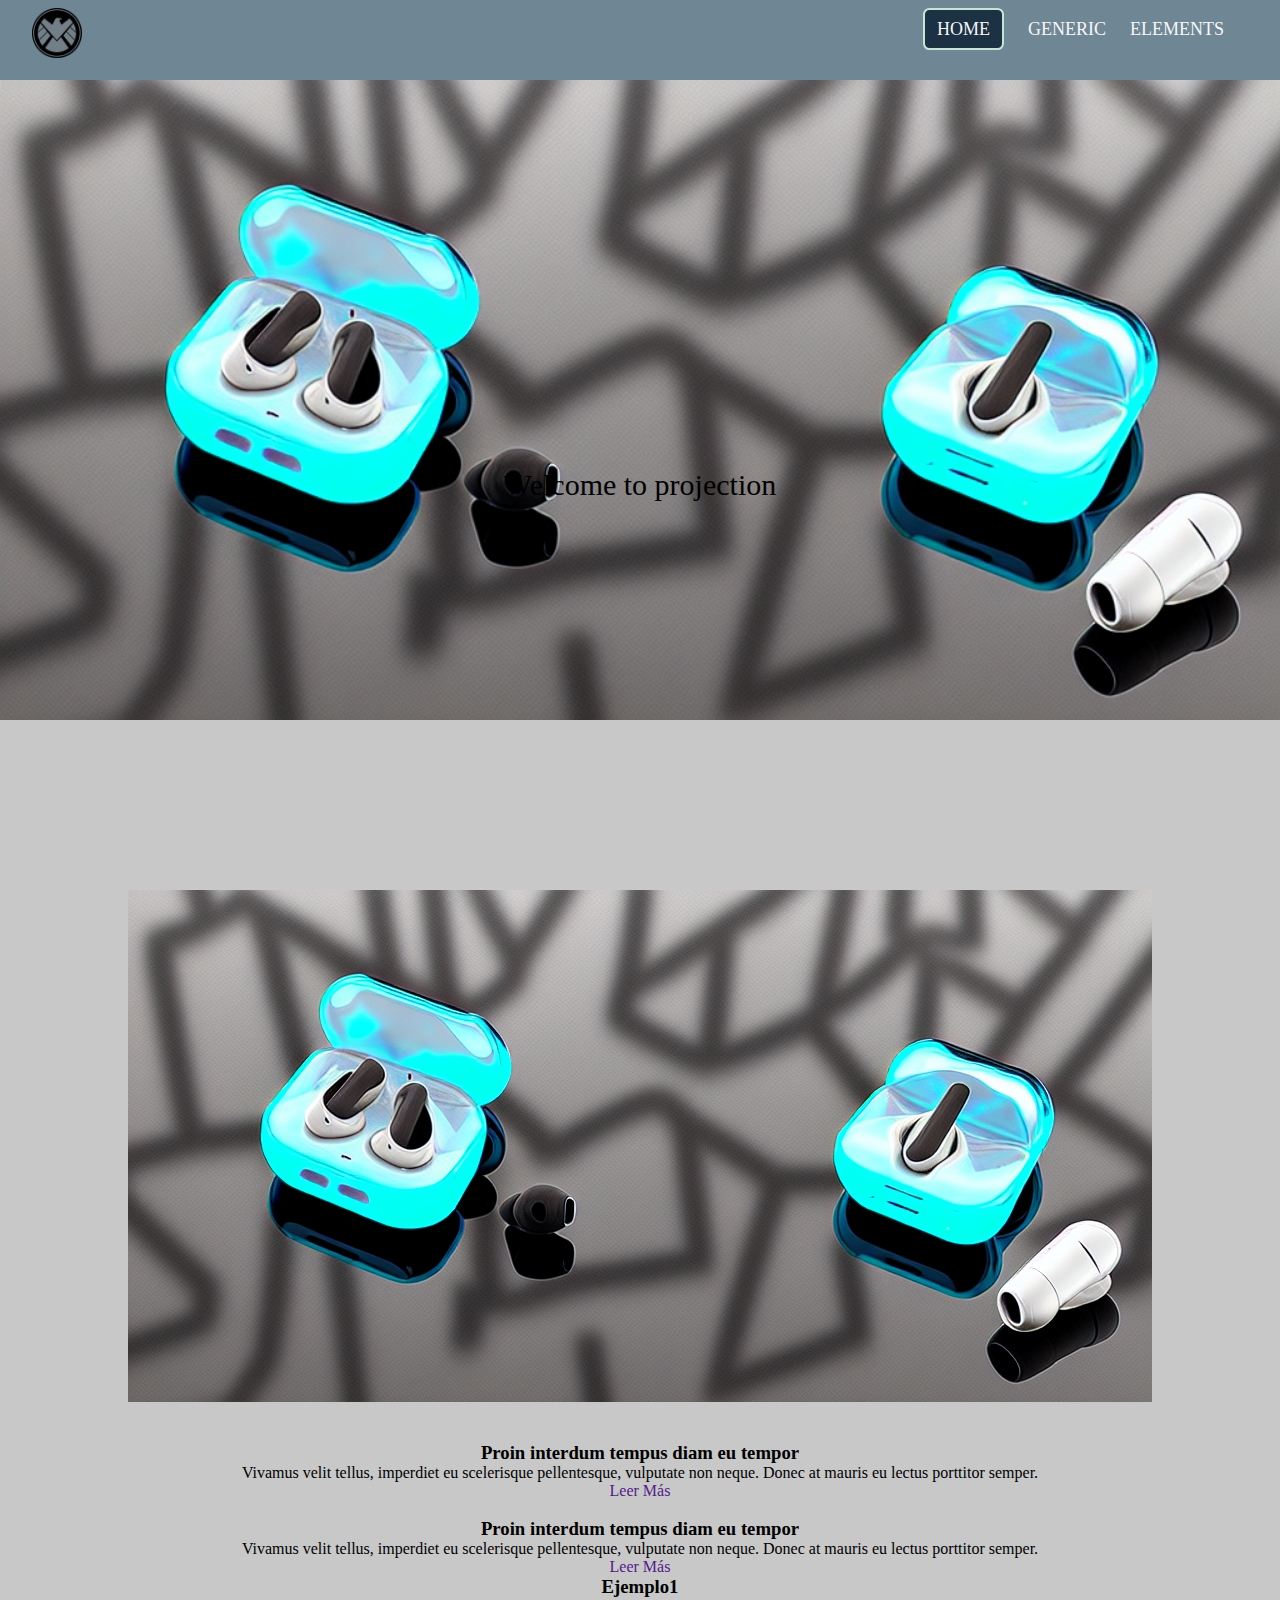
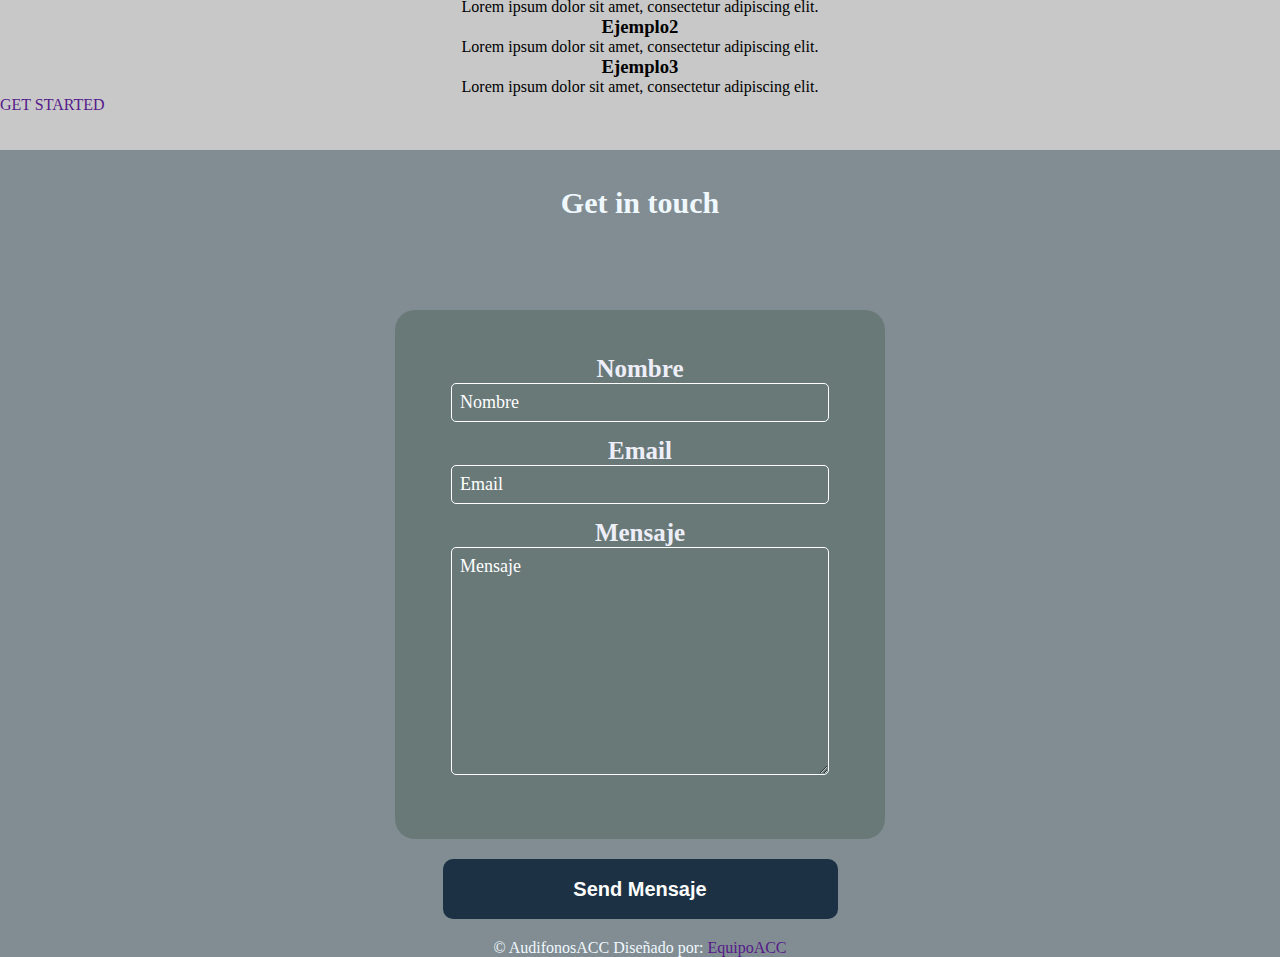
==== index1.html @ 7ecd5ae1 "html center" ====
<!DOCTYPE html>
<html lang="en">
<head>
  <meta charset="UTF-8">
  <meta http-equiv="X-UA-Compatible" content="IE=edge">
  <meta name="viewport" content="width=device-width, initial-scale=1.0">
  <link rel="stylesheet" href="stylesprincipal.css">
  <title>Document</title>
</head>
<body>
  <!--Creamos la cabecera-->
  <header class="header1">
    <div class="logo-header">
      <!--imagen del logo-->
      <a href=""><img src="/IMG/logo-prueba.png" ></a>
    </div>

    <nav class="nav-menu">   
         <!--se supone que en esta sección va el menú desplegable-->

        <!--<input type="" id="">
        <label for="check" class="">
            
        </label>-->

        <ul>
          <li><a href="#"></a> Home</li>
          <li><a href="#"></a> Generic</li>
          <li><a href="#"></a>Elements</li>
        </ul>
        <br>
    </nav>
  </header>
  
  <!--Creamos nuestra primera seccion-->
  <section class="section1">
    <div>
      <header class="headerPrincipal">Welcome to projection</header>
      <style>
        div {
          text-align: center;
        }
      </style>
      
      <div>
        <img src="IMG/coverimage.png">
      </div>
      <div class="div1">
        <br>
    </section>
    <!--Creamos nuestra segunda seccion-->
    <section>
     <div>
       <div>
         <section>
           <div>
             <img src="" alt="">
           </div>
           <header>
             <h3>Proin interdum tempus diam eu tempor</h3>
           </header>
             <p>Vivamus velit tellus, imperdiet eu scelerisque pellentesque, vulputate non neque. Donec at mauris eu lectus porttitor
               semper. </p>
             <footer>
               <a href="">Leer Más</a>
             </footer>
         </section>
         <section>
           <div>
             <img src="" alt="">
           </div>
           <header>
             <h3>Proin interdum tempus diam eu tempor</h3>
           </header>
             <p>Vivamus velit tellus, imperdiet eu scelerisque pellentesque, vulputate non neque. Donec at mauris eu lectus porttitor
               semper. </p>
             <footer>
               <a href="">Leer Más</a>
             </footer>
         </section>
       </div>
     </div>
    </section>









        <div>
          <h3>Ejemplo1</h3>
          <p>Lorem ipsum dolor sit amet, consectetur adipiscing elit.</p>
        </div>
        <div>
          <h3>Ejemplo2</h3>
          <p>Lorem ipsum dolor sit amet, consectetur adipiscing elit.</p>
        </div>
        <div>
          <h3>Ejemplo3</h3>
          <p>Lorem ipsum dolor sit amet, consectetur adipiscing elit.</p>
        </div>
      </div>
      <footer>
        <a href="">GET STARTED</a>
      </footer>
    </div>
    <br>
    <br>
 



  <!--creamos nuestro footer-->
  
  <footer class="footerFinal">
  <div>
    <br>
    <br>
    <h1>Get in touch</h1>
    <!--<form action="">
      <div>
        <label for="nombre">Nombre</label>
        <input class="controls" name="nombre" id="nombre" type="nombre" placeholder="Nombre">
      </div>
      <div>-->
        <!--<input class="controls" type="text" name="nombre" id="nombre" placeholder="Nombre">-->
        <!--<label for="email">Email</label>
        <input class="controls" name="email" id="email" type="email" placeholder="Email">
      </div>
      <div>-->
        
            <section class="form-f">
            <h2>Nombre</h2>
            <input class="controls" type="text" name="nombre" id="nombre" placeholder="Nombre">
            <h2>Email</h2>
            <input class="controls" type="email" name="email" id="email" placeholder="Email">
            <label class="mensaje" for="mensaje"><h2>Mensaje<h2></h2></label>
            <textarea class ="controls" name="mensaje" id="mensaje" rows="10" placeholder="Mensaje"></textarea>
            </section>
      </div>
    <section class="otraSection">
        <center>
     <button>Send Mensaje</button>
    <div class="copyright">
	&copy; AudifonosACC Diseñado por: <a href="">EquipoACC</a>
	</div>
    </section>
</center>
  
</footer>
</body>
</html>
---- stylesprincipal.css ----
*{
    margin:0;
    padding: 0;
    border:0;
    text-decoration: none;
    
}
body{
    font-family:none;
    background-size: cover;
    background-color: rgba(0, 0, 0, 0.215);
}
.header1{
    font-size: 19px;
    background-color: rgba(111, 134, 149);
    text-align: right;
    display: flex;
    justify-content: space-between;
    padding: .5rem 2rem;
    transition: all .5s;
}
.logo-header img{
    width: 50px;
}
.nav-menu ul{
    display: flex;
    align-items: center;
}
.nav-menu li{
    margin-right: 1.5rem;
    display: block;
    line-height: 30px;
    color: rgb(247, 247, 247);
    font-size: 18px;
    text-transform: uppercase;
    font-weight: 400;
    
}


.nav-menu li:first-child{
    background-color: rgba(28, 49, 68);
    border: 2px solid;
    padding: .25rem .75rem;
    border-radius: .4rem;
    border-color: rgb(196, 231, 212);
}
.nav-menu li:first-child:hover{
    background: transparent;
    border: 2px solid #4ad295;
}



.headerPrincipal{
    text-align: center;
    font-size: 30px;
    display: flex;
    max-width: 100%; 
    height: auto;
    background-image: url(IMG/coverimage.png);
    
    background-repeat: no-repeat ;
    background-size: contain;
    height: 90vh;
    justify-content: center;
    align-items: center;
}

.footerFinal{
    background-color: rgba(129, 141, 146);
    color: aliceblue;
}

.footerFinal h1{
    text-align: center;
    font-size: 30px;
}

.footerFinal h2{
    text-align: center;
    font-size: 25px;
}



.form-f{
    width: 400px;
    background-color: rgba(2, 35, 6, 0.181);
    color: #edeef8;
    padding: 45px;
    margin: auto;
    margin-top: 90px;
    border-radius: 20px;
    font-family:none;
}
.form-f ::placeholder{
color: #ffffff;
font-family: none;
}
 

.controls{
    width: 90%;
    background: transparent;
    padding: 8px;
    border-radius: 5px;
    margin-bottom: 15px;
    border: 1px solid #ffffff;
    font-family:none;
    font-size: 18px;
}
 .otraSection button{
    color: #ffffff;
    font-weight: bold;
    margin-top: 20px;
    margin-bottom: 20px;
    border: 20px;
    width: 395px;
    height: 60px;
    background-color: #1c3144;
    color: #ffffff;
    font-size: 20px;
    border-radius: 10px;
    
 }
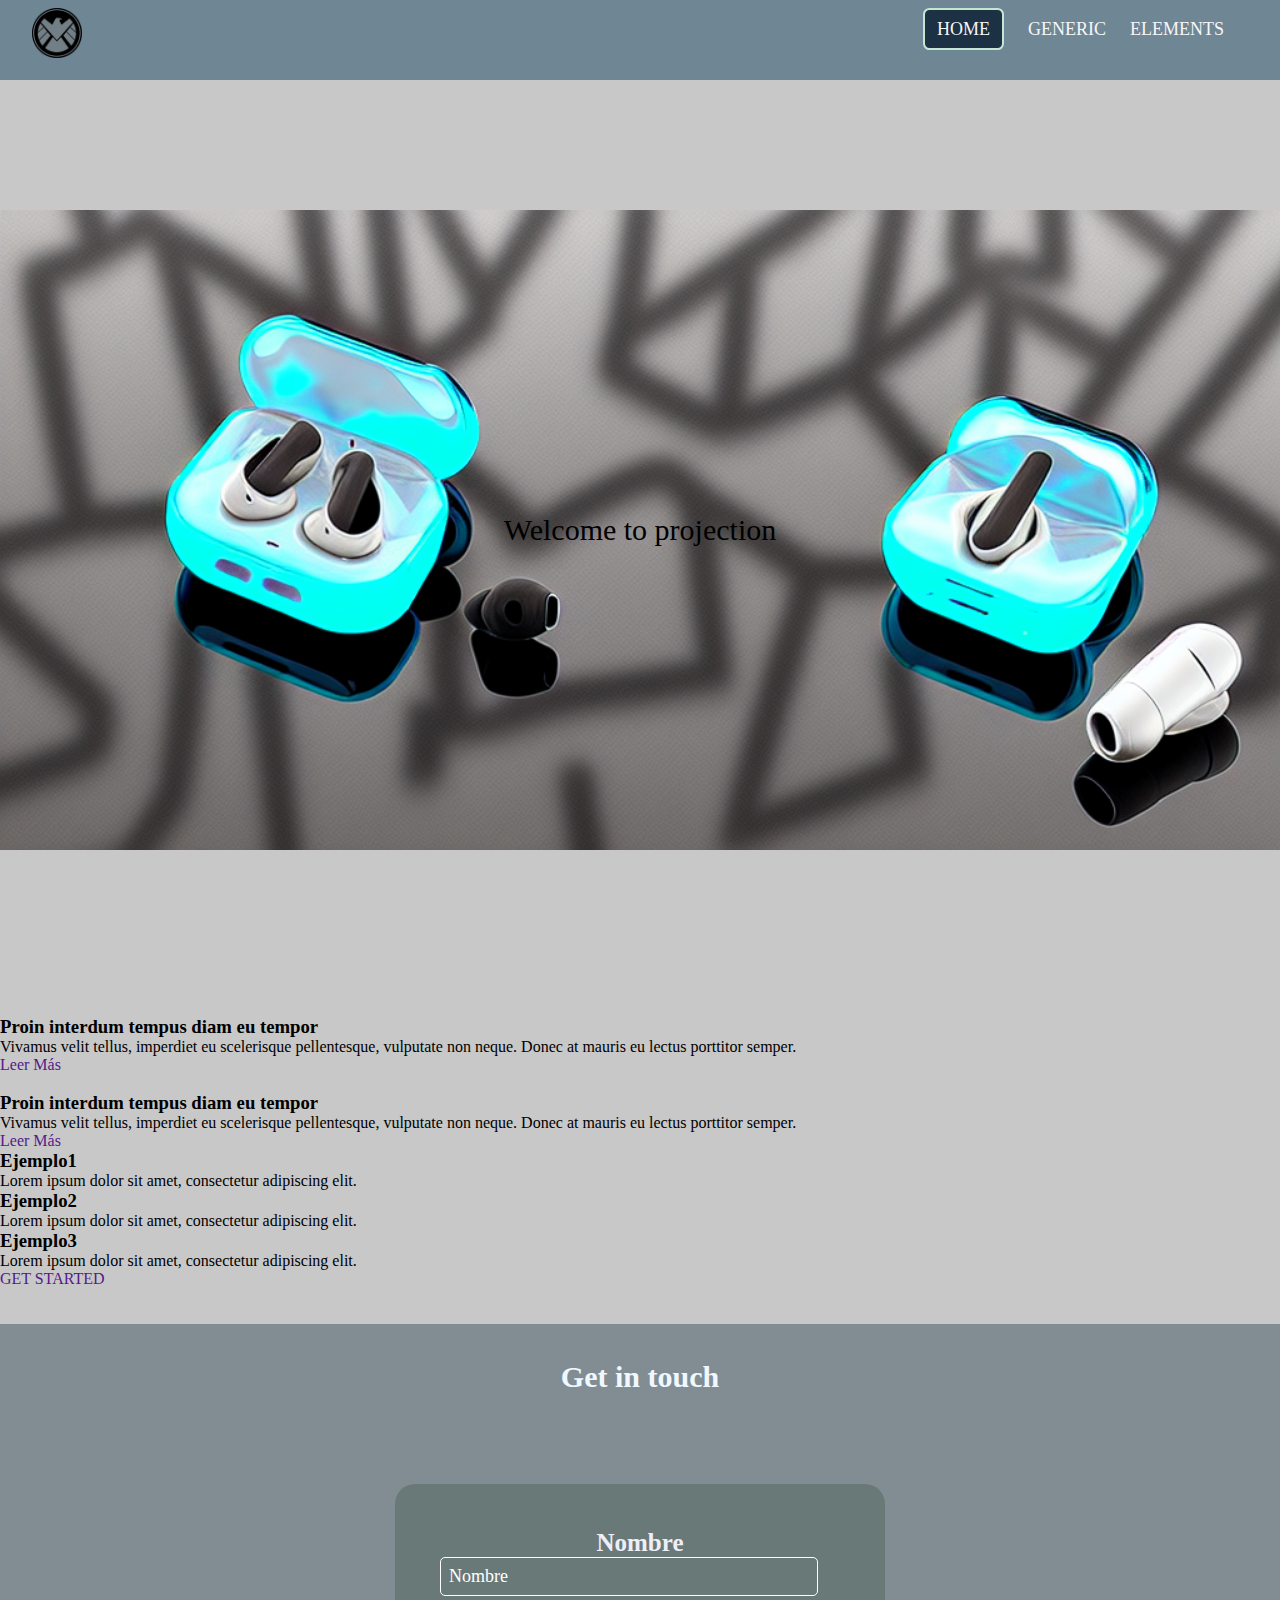
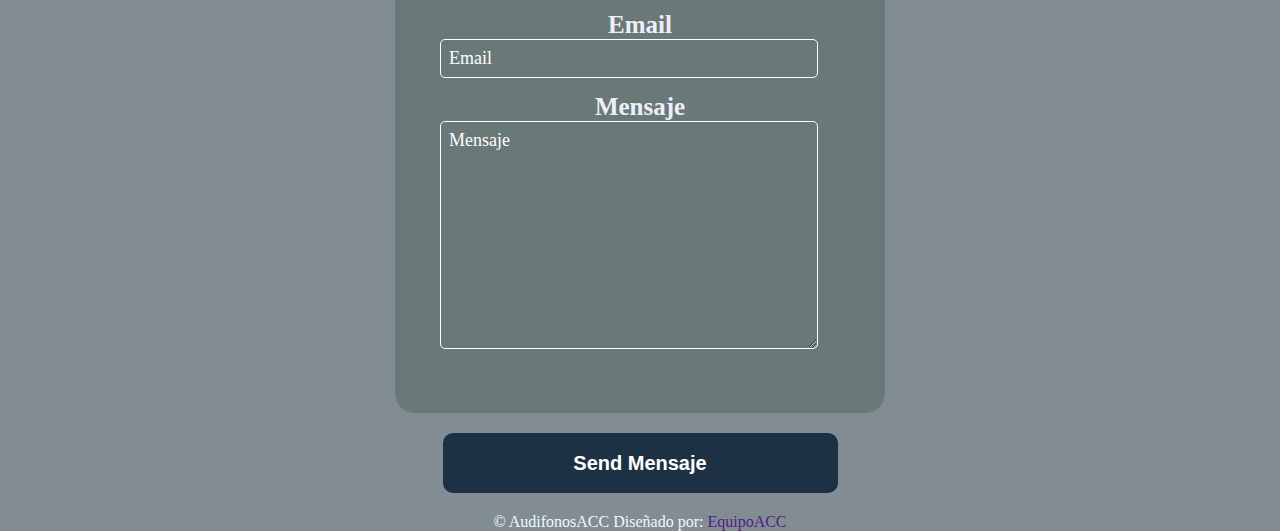
==== commit 20e1fa76: "ahora si esta centrado" ====
--- a/index1.html
+++ b/index1.html
@@ -36,15 +36,6 @@
   <section class="section1">
     <div>
       <header class="headerPrincipal">Welcome to projection</header>
-      <style>
-        div {
-          text-align: center;
-        }
-      </style>
-      
-      <div>
-        <img src="IMG/coverimage.png">
-      </div>
       <div class="div1">
         <br>
     </section>
--- a/stylesprincipal.css
+++ b/stylesprincipal.css
@@ -61,8 +61,9 @@
     background-image: url(IMG/coverimage.png);
     
     background-repeat: no-repeat ;
+    background-position: center;
     background-size: contain;
-    height: 90vh;
+    height: 100vh;
     justify-content: center;
     align-items: center;
 }
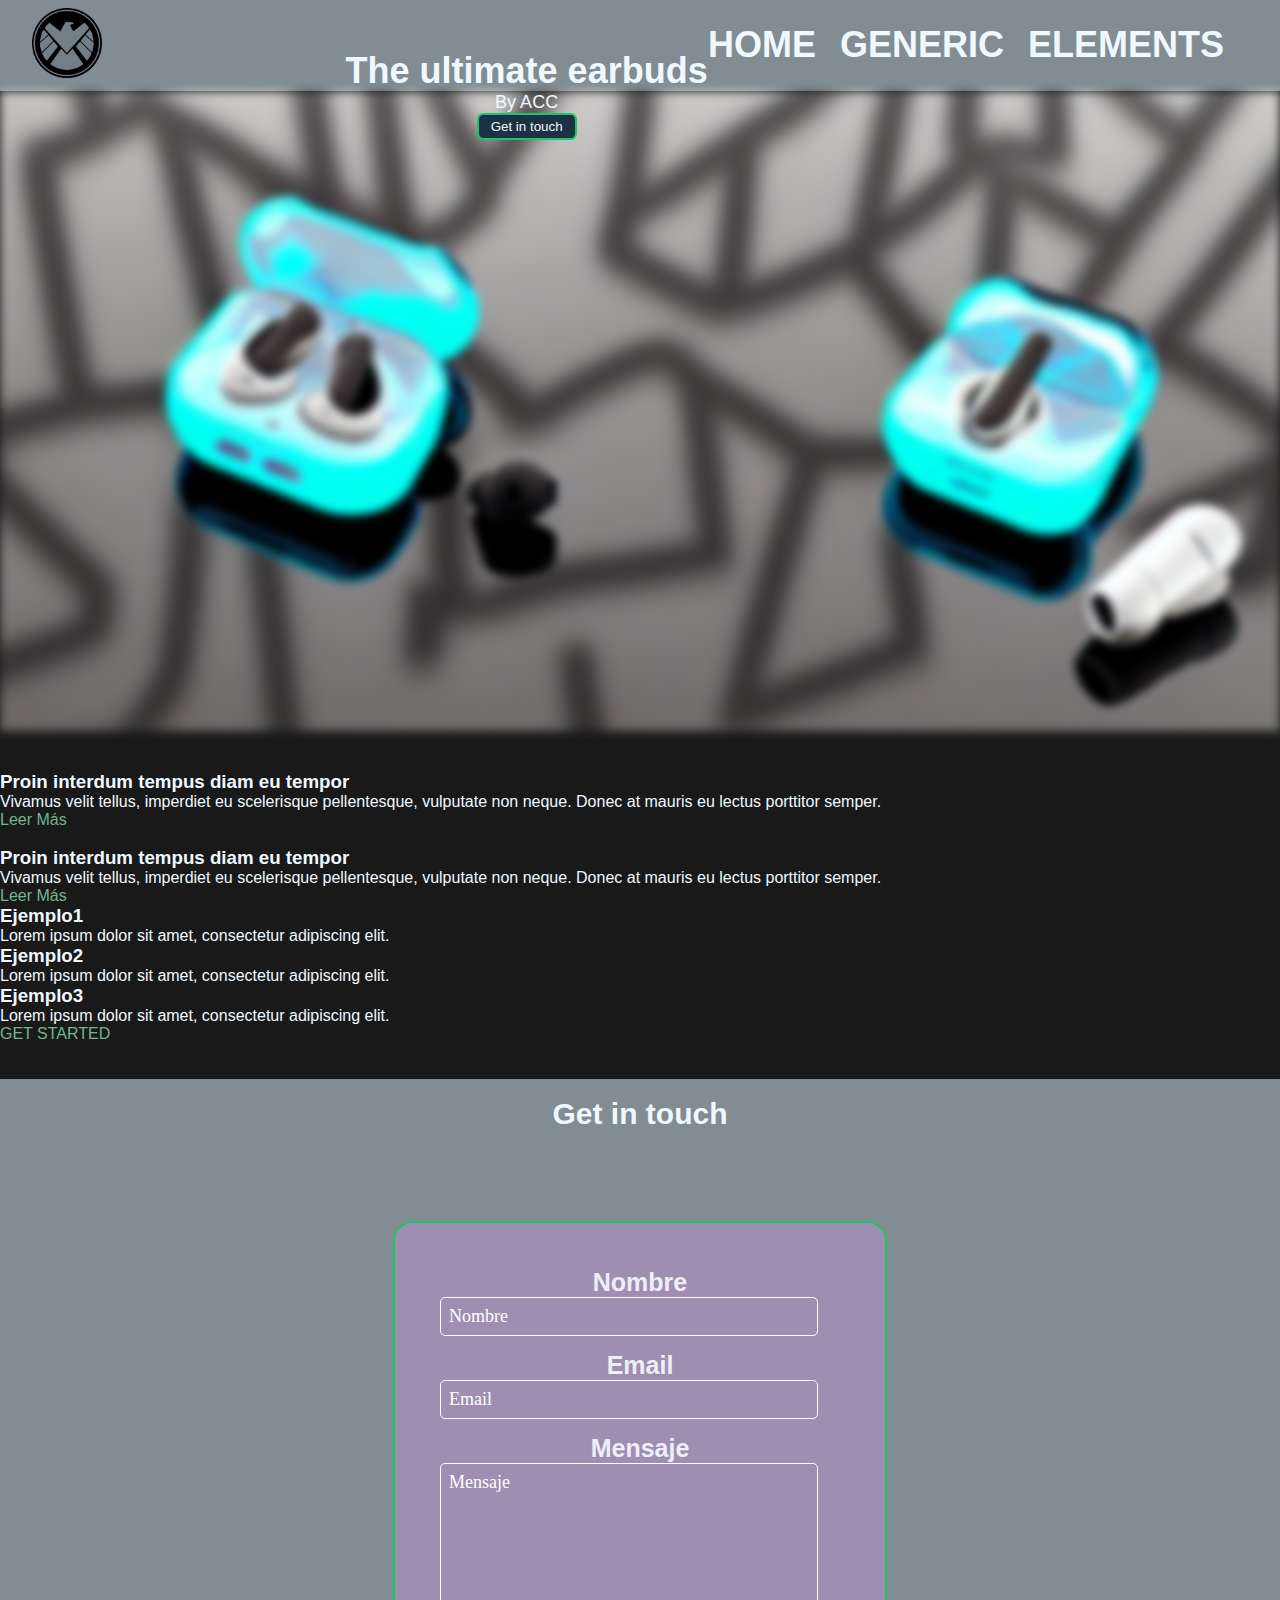
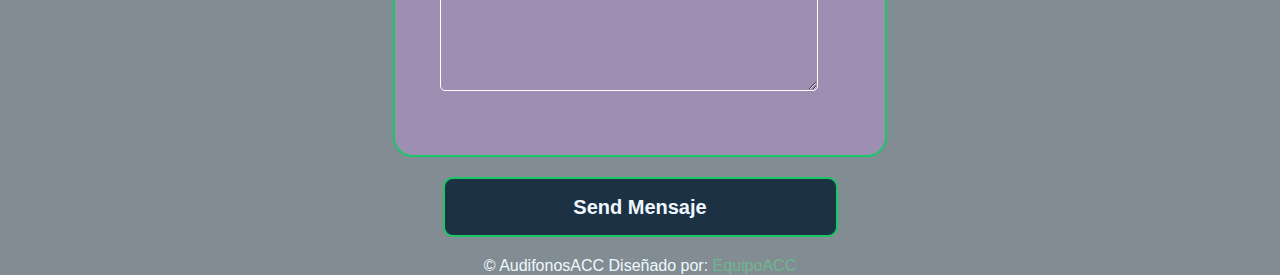
==== commit ee156589: "update 1.30 am" ====
--- a/index1.html
+++ b/index1.html
@@ -6,37 +6,43 @@
   <meta name="viewport" content="width=device-width, initial-scale=1.0">
   <link rel="stylesheet" href="stylesprincipal.css">
   <title>Document</title>
+  <style>
+    a { color: rgb(112, 182, 144); } /* CSS link color */
+  </style>
 </head>
 <body>
+  
   <!--Creamos la cabecera-->
   <header class="header1">
     <div class="logo-header">
       <!--imagen del logo-->
-      <a href=""><img src="/IMG/logo-prueba.png" ></a>
+      <a href=""><img src="/IMG/logo-prueba.png"></a>
     </div>
 
-    <nav class="nav-menu">   
-         <!--se supone que en esta sección va el menú desplegable-->
-
-        <!--<input type="" id="">
-        <label for="check" class="">
-            
-        </label>-->
-
+    <nav class="nav-header">
+      <br>
         <ul>
-          <li><a href="#"></a> Home</li>
-          <li><a href="#"></a> Generic</li>
-          <li><a href="#"></a>Elements</li>
+          <li><h1>Home</h1></li>
+          <li><h1>Generic</h1></li>
+          <li><h1>Elements</h1></li>
         </ul>
-        <br>
+      <br>
     </nav>
   </header>
   
   <!--Creamos nuestra primera seccion-->
   <section class="section1">
-    <div>
-      <header class="headerPrincipal">Welcome to projection</header>
-      <div class="div1">
+    <style></style>
+    <div class="container">
+             
+      <!-- imagen header -->
+      <img class="imageBlur" src="IMG/coverimage.png">
+      <div class="logo">
+          <h1>The ultimate earbuds</h1>
+          <p>By ACC</p>
+          <button>Get in touch</button>
+      </div>
+  </div>
         <br>
     </section>
     <!--Creamos nuestra segunda seccion-->
@@ -109,7 +115,6 @@
   <footer class="footerFinal">
   <div>
     <br>
-    <br>
     <h1>Get in touch</h1>
     <!--<form action="">
       <div>
--- a/stylesprincipal.css
+++ b/stylesprincipal.css
@@ -3,16 +3,18 @@
     padding: 0;
     border:0;
     text-decoration: none;
+    font-family: Arial, Helvetica, sans-serif;
     
 }
 body{
     font-family:none;
     background-size: cover;
-    background-color: rgba(0, 0, 0, 0.215);
+    background-color: rgb(25, 25, 25);
+    color: aliceblue;
 }
 .header1{
     font-size: 19px;
-    background-color: rgba(111, 134, 149);
+    background-color: rgb(129, 141, 146);
     text-align: right;
     display: flex;
     justify-content: space-between;
@@ -20,87 +22,112 @@
     transition: all .5s;
 }
 .logo-header img{
-    width: 50px;
+    width: 70px;
 }
-.nav-menu ul{
+.nav-header ul{
     display: flex;
     align-items: center;
 }
-.nav-menu li{
+.nav-header li{
     margin-right: 1.5rem;
     display: block;
     line-height: 30px;
-    color: rgb(247, 247, 247);
     font-size: 18px;
     text-transform: uppercase;
     font-weight: 400;
-    
+    cursor: pointer;
 }
-
-
-.nav-menu li:first-child{
-    background-color: rgba(28, 49, 68);
+.menu-home{
+    border: none;
+    outline: 0;
+    display: inline-block;
     border: 2px solid;
     padding: .25rem .75rem;
     border-radius: .4rem;
-    border-color: rgb(196, 231, 212);
+    border-color: rgb(26, 199, 104);
+    text-align: center;
+    cursor: pointer;
+    background-color: #1c3144;
+    color: aliceblue;
 }
-.nav-menu li:first-child:hover{
-    background: transparent;
-    border: 2px solid #4ad295;
+.imageBlur {
+    filter: blur(5px);
+    width: 100%;
 }
-
-
-
-.headerPrincipal{
+.logo {
+    text-align: center;
+    position: absolute;
+    font-size: 18px;
+    top: 50px;
+    left: 27%;
+}
+.logo button {
+    border: none;
+    outline: 0;
+    display: inline-block;
+    border: 2px solid;
+    padding: .25rem .75rem;
+    border-radius: .4rem;
+    border-color: rgb(26, 199, 104);
+    text-align: center;
+    cursor: pointer;
+    background-color: #1c3144;
+    color: aliceblue;
+}
+.logo button:hover {
+    background-color: green;
+}
+h1:hover {
+    background: -webkit-linear-gradient( green, lime);
+    -webkit-background-clip: text;
+    -webkit-text-fill-color: transparent;
+}
+headerPrincipal{
     text-align: center;
     font-size: 30px;
     display: flex;
-    max-width: 100%; 
+    justify-content: center;
+    align-items: center;
+    
+}
+headerImagePrincipal{
+    width: 100%;
     height: auto;
     background-image: url(IMG/coverimage.png);
-    
     background-repeat: no-repeat ;
     background-position: center;
     background-size: contain;
-    height: 100vh;
-    justify-content: center;
-    align-items: center;
+    height: 40vh;
 }
-
 .footerFinal{
     background-color: rgba(129, 141, 146);
     color: aliceblue;
 }
-
 .footerFinal h1{
     text-align: center;
     font-size: 30px;
 }
-
 .footerFinal h2{
     text-align: center;
     font-size: 25px;
 }
-
-
-
 .form-f{
     width: 400px;
-    background-color: rgba(2, 35, 6, 0.181);
+    background-color: rgba(158, 143, 178);
     color: #edeef8;
     padding: 45px;
     margin: auto;
     margin-top: 90px;
     border-radius: 20px;
     font-family:none;
+    border: 2px solid;
+    border-color: rgb(26, 199, 104);
+    
 }
 .form-f ::placeholder{
-color: #ffffff;
-font-family: none;
+    color: #ffffff;
+    font-family: none;
 }
- 
-
 .controls{
     width: 90%;
     background: transparent;
@@ -112,16 +139,24 @@
     font-size: 18px;
 }
  .otraSection button{
-    color: #ffffff;
     font-weight: bold;
     margin-top: 20px;
     margin-bottom: 20px;
     border: 20px;
     width: 395px;
     height: 60px;
-    background-color: #1c3144;
-    color: #ffffff;
     font-size: 20px;
     border-radius: 10px;
-    
- }+    border: 2px solid;
+    border-color: rgb(26, 199, 104);
+    background-color: #1c3144;
+    color: aliceblue;
+    outline: 0;
+    display: inline-block;
+    padding: .25rem .75rem;
+    text-align: center;
+    cursor: pointer;
+}
+ .otraSection button:hover {
+    background-color: green;
+}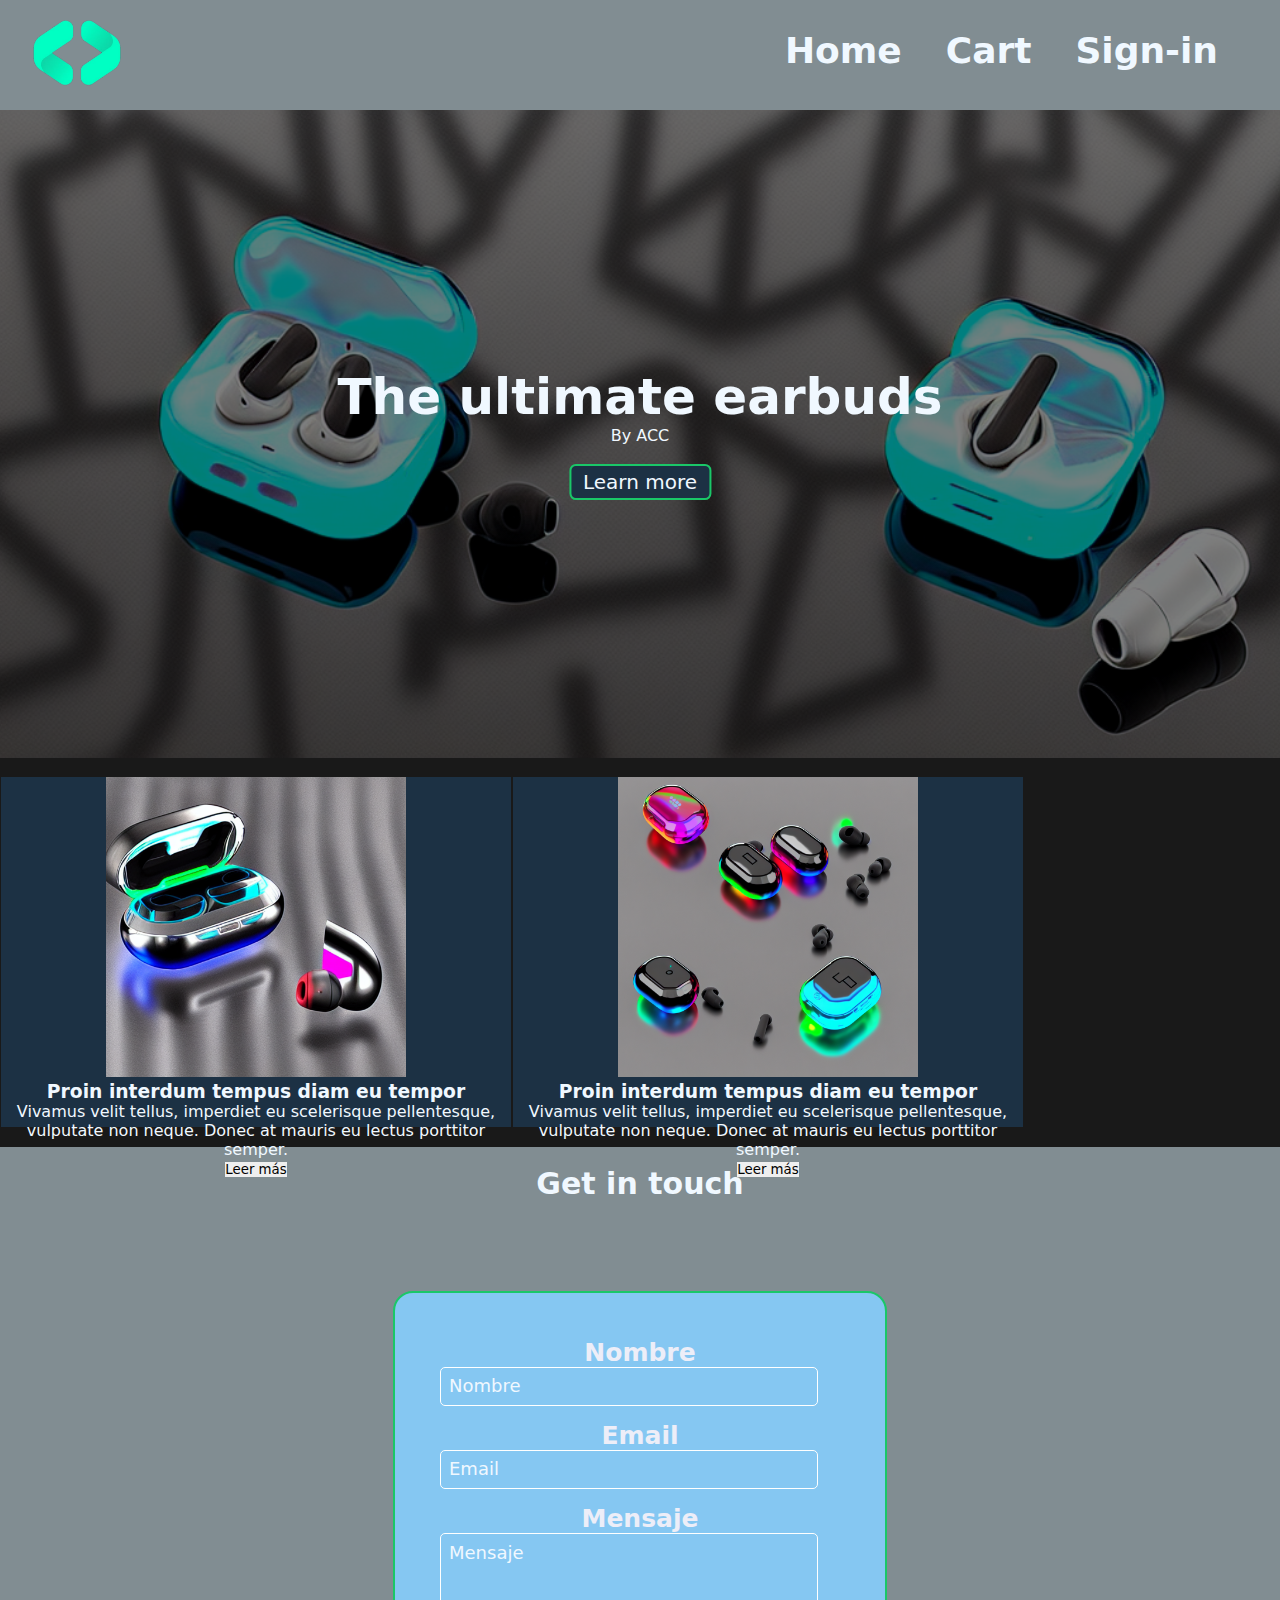
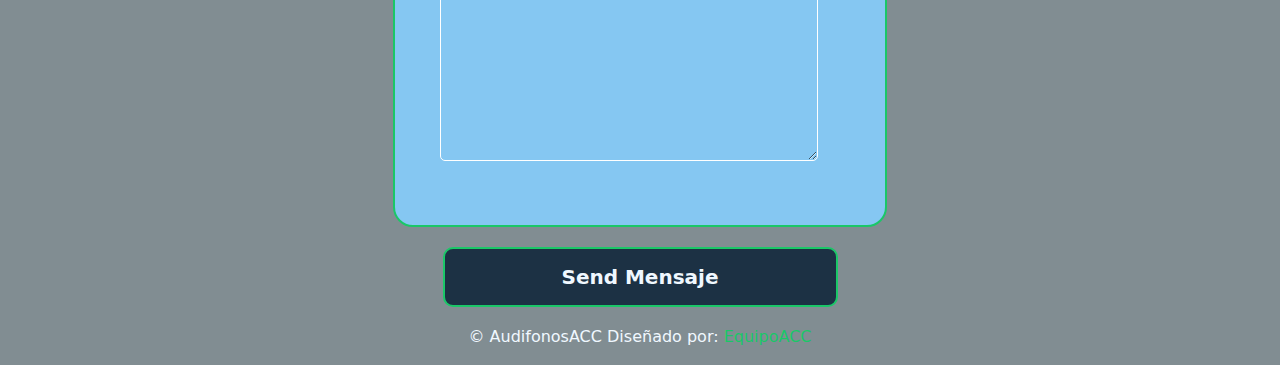
==== commit 584a09ed: "update final?" ====
--- a/index1.html
+++ b/index1.html
@@ -7,127 +7,72 @@
   <link rel="stylesheet" href="stylesprincipal.css">
   <title>Document</title>
   <style>
-    a { color: rgb(112, 182, 144); } /* CSS link color */
+    a { color: rgb(26, 199, 104); } /* CSS link color */
   </style>
+  <style>
+    body, html {
+      height: 120%;
+      margin: 0;
+    }
+    </style>
 </head>
 <body>
-  
-  <!--Creamos la cabecera-->
   <header class="header1">
     <div class="logo-header">
-      <!--imagen del logo-->
-      <a href=""><img src="/IMG/logo-prueba.png"></a>
+      <a href=""><img src="IMG\acc.png"></a>
     </div>
-
     <nav class="nav-header">
       <br>
         <ul>
           <li><h1>Home</h1></li>
-          <li><h1>Generic</h1></li>
-          <li><h1>Elements</h1></li>
+          <li><h1>Cart</h1></li>
+          <li><h1>Sign-in</h1></li>
         </ul>
       <br>
     </nav>
   </header>
-  
-  <!--Creamos nuestra primera seccion-->
-  <section class="section1">
-    <style></style>
-    <div class="container">
-             
-      <!-- imagen header -->
-      <img class="imageBlur" src="IMG/coverimage.png">
-      <div class="logo">
-          <h1>The ultimate earbuds</h1>
-          <p>By ACC</p>
-          <button>Get in touch</button>
+    <div class="hero-image">
+      <div class="hero-text">
+        <h1 style="font-size:50px">The ultimate earbuds</h1>
+        <p>By ACC</p>
+        <br>
+        <button>Learn more</button>
       </div>
-  </div>
-        <br>
-    </section>
-    <!--Creamos nuestra segunda seccion-->
-    <section>
-     <div>
-       <div>
-         <section>
-           <div>
-             <img src="" alt="">
-           </div>
-           <header>
-             <h3>Proin interdum tempus diam eu tempor</h3>
-           </header>
-             <p>Vivamus velit tellus, imperdiet eu scelerisque pellentesque, vulputate non neque. Donec at mauris eu lectus porttitor
-               semper. </p>
-             <footer>
-               <a href="">Leer Más</a>
-             </footer>
-         </section>
-         <section>
-           <div>
-             <img src="" alt="">
-           </div>
-           <header>
-             <h3>Proin interdum tempus diam eu tempor</h3>
-           </header>
-             <p>Vivamus velit tellus, imperdiet eu scelerisque pellentesque, vulputate non neque. Donec at mauris eu lectus porttitor
-               semper. </p>
-             <footer>
-               <a href="">Leer Más</a>
-             </footer>
-         </section>
-       </div>
-     </div>
-    </section>
-
-
-
-
-
-
-
-
-
+    </div>
+    <section class="seccion-seccion">
+      <section class="seccion_division">
         <div>
-          <h3>Ejemplo1</h3>
-          <p>Lorem ipsum dolor sit amet, consectetur adipiscing elit.</p>
+          <img src="IMG\1.png" alt="300" width="300">
         </div>
+        <header>
+          <h3>Proin interdum tempus diam eu tempor</h3>
+        </header>
+        <p>Vivamus velit tellus, imperdiet eu scelerisque pellentesque, vulputate non neque. Donec at mauris eu lectus
+          porttitor
+          semper. </p>
+        <footer>
+          <button type="button" >Leer más</button>
+        </footer>
+      </section>
+      <section class="seccion_division">
         <div>
-          <h3>Ejemplo2</h3>
-          <p>Lorem ipsum dolor sit amet, consectetur adipiscing elit.</p>
+          <img src="IMG\2.png" alt="300" width="300">
         </div>
-        <div>
-          <h3>Ejemplo3</h3>
-          <p>Lorem ipsum dolor sit amet, consectetur adipiscing elit.</p>
-        </div>
-      </div>
-      <footer>
-        <a href="">GET STARTED</a>
-      </footer>
-    </div>
-    <br>
-    <br>
- 
-
-
-
-  <!--creamos nuestro footer-->
-  
+        <header>
+          <h3>Proin interdum tempus diam eu tempor</h3>
+        </header>
+        <p>Vivamus velit tellus, imperdiet eu scelerisque pellentesque, vulputate non neque. Donec at mauris eu lectus
+          porttitor
+          semper. </p>
+        <footer>
+          <button type="button" >Leer más</button>
+        </footer>
+      </section>
+</section>
   <footer class="footerFinal">
   <div>
     <br>
     <h1>Get in touch</h1>
-    <!--<form action="">
-      <div>
-        <label for="nombre">Nombre</label>
-        <input class="controls" name="nombre" id="nombre" type="nombre" placeholder="Nombre">
-      </div>
-      <div>-->
-        <!--<input class="controls" type="text" name="nombre" id="nombre" placeholder="Nombre">-->
-        <!--<label for="email">Email</label>
-        <input class="controls" name="email" id="email" type="email" placeholder="Email">
-      </div>
-      <div>-->
-        
             <section class="form-f">
             <h2>Nombre</h2>
             <input class="controls" type="text" name="nombre" id="nombre" placeholder="Nombre">
@@ -136,16 +81,17 @@
             <label class="mensaje" for="mensaje"><h2>Mensaje<h2></h2></label>
             <textarea class ="controls" name="mensaje" id="mensaje" rows="10" placeholder="Mensaje"></textarea>
             </section>
-      </div>
-    <section class="otraSection">
-        <center>
-     <button>Send Mensaje</button>
-    <div class="copyright">
-	&copy; AudifonosACC Diseñado por: <a href="">EquipoACC</a>
-	</div>
-    </section>
-</center>
-  
+  </div>
+  <section class="otraSection">
+  <center>
+          <button>Send Mensaje</button>
+          <div class="copyright">
+          &copy; AudifonosACC Diseñado por: <a href="">EquipoACC</a>
+          <br>
+          <br>
+	</div> 
+  </center>
+  </section>
 </footer>
 </body>
 </html>--- a/stylesprincipal.css
+++ b/stylesprincipal.css
@@ -3,7 +3,7 @@
     padding: 0;
     border:0;
     text-decoration: none;
-    font-family: Arial, Helvetica, sans-serif;
+    font-family: system-ui, -apple-system, BlinkMacSystemFont, 'Segoe UI', Roboto, Oxygen, Ubuntu, Cantarell, 'Open Sans', 'Helvetica Neue', sans-serif;
     
 }
 body{
@@ -22,22 +22,48 @@
     transition: all .5s;
 }
 .logo-header img{
-    width: 70px;
+    width: 90px;
 }
 .nav-header ul{
     display: flex;
     align-items: center;
 }
 .nav-header li{
-    margin-right: 1.5rem;
+    margin-right: 1rem;
     display: block;
     line-height: 30px;
     font-size: 18px;
-    text-transform: uppercase;
     font-weight: 400;
     cursor: pointer;
-}
-.menu-home{
+    border: 2px solid;
+    padding: .25rem .75rem;
+    border-radius: .7rem;
+    border-color: transparent;
+}
+.nav-header li:hover{
+    border: 2px solid;
+    padding: .25rem .75rem;
+    border-radius: .7rem;
+    border-color: rgb(26, 199, 104);
+    background-color: #1c3144;
+}
+.hero-image {
+    background-image: linear-gradient(rgba(0, 0, 0, 0.5), rgba(0, 0, 0, 0.5)), url("IMG/coverimage.png");
+    height: 50%;
+    background-position: center;
+    background-repeat: no-repeat;
+    background-size: cover;
+    position: relative;
+  }
+  .hero-text {
+    text-align: center;
+    position: absolute;
+    top: 50%;
+    left: 50%;
+    transform: translate(-50%, -50%);
+  }
+  .hero-text button {
+    font-size: 20px;
     border: none;
     outline: 0;
     display: inline-block;
@@ -45,23 +71,41 @@
     padding: .25rem .75rem;
     border-radius: .4rem;
     border-color: rgb(26, 199, 104);
-    text-align: center;
-    cursor: pointer;
-    background-color: #1c3144;
-    color: aliceblue;
-}
-.imageBlur {
+    background-color: #1c3144;
+    color: aliceblue;
+    text-align: center;
+    cursor: pointer;
+  }
+  .hero-text button:hover {
+    background-color: rgb(133, 199, 242);
+    color: #1c3144;
+  }
+menu-home{
+    border: none;
+    outline: 0;
+    display: inline-block;
+    border: 2px solid;
+    padding: .25rem .75rem;
+    border-radius: .4rem;
+    border-color: rgb(26, 199, 104);
+    text-align: center;
+    cursor: pointer;
+    background-color: #1c3144;
+    color: aliceblue;
+
+imageBlur 
     filter: blur(5px);
     width: 100%;
-}
-.logo {
+
+logo 
     text-align: center;
     position: absolute;
-    font-size: 18px;
-    top: 50px;
-    left: 27%;
-}
-.logo button {
+    font-size: 20px;
+    top: 35%;
+    left: 50%;
+    transform: translate(-50%, -50%);
+
+logo button 
     border: none;
     outline: 0;
     display: inline-block;
@@ -73,32 +117,47 @@
     cursor: pointer;
     background-color: #1c3144;
     color: aliceblue;
-}
-.logo button:hover {
-    background-color: green;
-}
+
+logo button:hover 
+    background-color: rgb(133, 199, 242);
+    color: #1c3144;
+}
+-->
 h1:hover {
-    background: -webkit-linear-gradient( green, lime);
+    background: -webkit-linear-gradient( lime, rgb(79, 255, 249));
     -webkit-background-clip: text;
     -webkit-text-fill-color: transparent;
 }
-headerPrincipal{
-    text-align: center;
-    font-size: 30px;
+
+
+
+
+body{
+    margin: 0%;
+    padding: 0%;
+}
+.seccion-seccion{
     display: flex;
     justify-content: center;
     align-items: center;
-    
-}
-headerImagePrincipal{
-    width: 100%;
-    height: auto;
-    background-image: url(IMG/coverimage.png);
-    background-repeat: no-repeat ;
-    background-position: center;
-    background-size: contain;
-    height: 40vh;
-}
+    width: 80%;
+    height: 30%;
+}
+.seccion-seccion .seccion_division{
+    text-align: center;
+    position: relative;
+    width: 90%;
+    height: 90%;
+    background: #1c3144;
+    float: left;
+    margin: 1px;
+}
+.seccion-seccion .seccion_division header{
+    text-align: center;
+}
+
+
+
 .footerFinal{
     background-color: rgba(129, 141, 146);
     color: aliceblue;
@@ -113,7 +172,7 @@
 }
 .form-f{
     width: 400px;
-    background-color: rgba(158, 143, 178);
+    background-color: rgba(133, 199, 242);
     color: #edeef8;
     padding: 45px;
     margin: auto;
@@ -122,11 +181,10 @@
     font-family:none;
     border: 2px solid;
     border-color: rgb(26, 199, 104);
-    
 }
 .form-f ::placeholder{
-    color: #ffffff;
-    font-family: none;
+    color: aliceblue;
+    font-family: system-ui, -apple-system, BlinkMacSystemFont, 'Segoe UI', Roboto, Oxygen, Ubuntu, Cantarell, 'Open Sans', 'Helvetica Neue', sans-serif;
 }
 .controls{
     width: 90%;
@@ -158,5 +216,6 @@
     cursor: pointer;
 }
  .otraSection button:hover {
-    background-color: green;
+    background-color: rgba(133, 199, 242);
+    color: #1c3144;
 }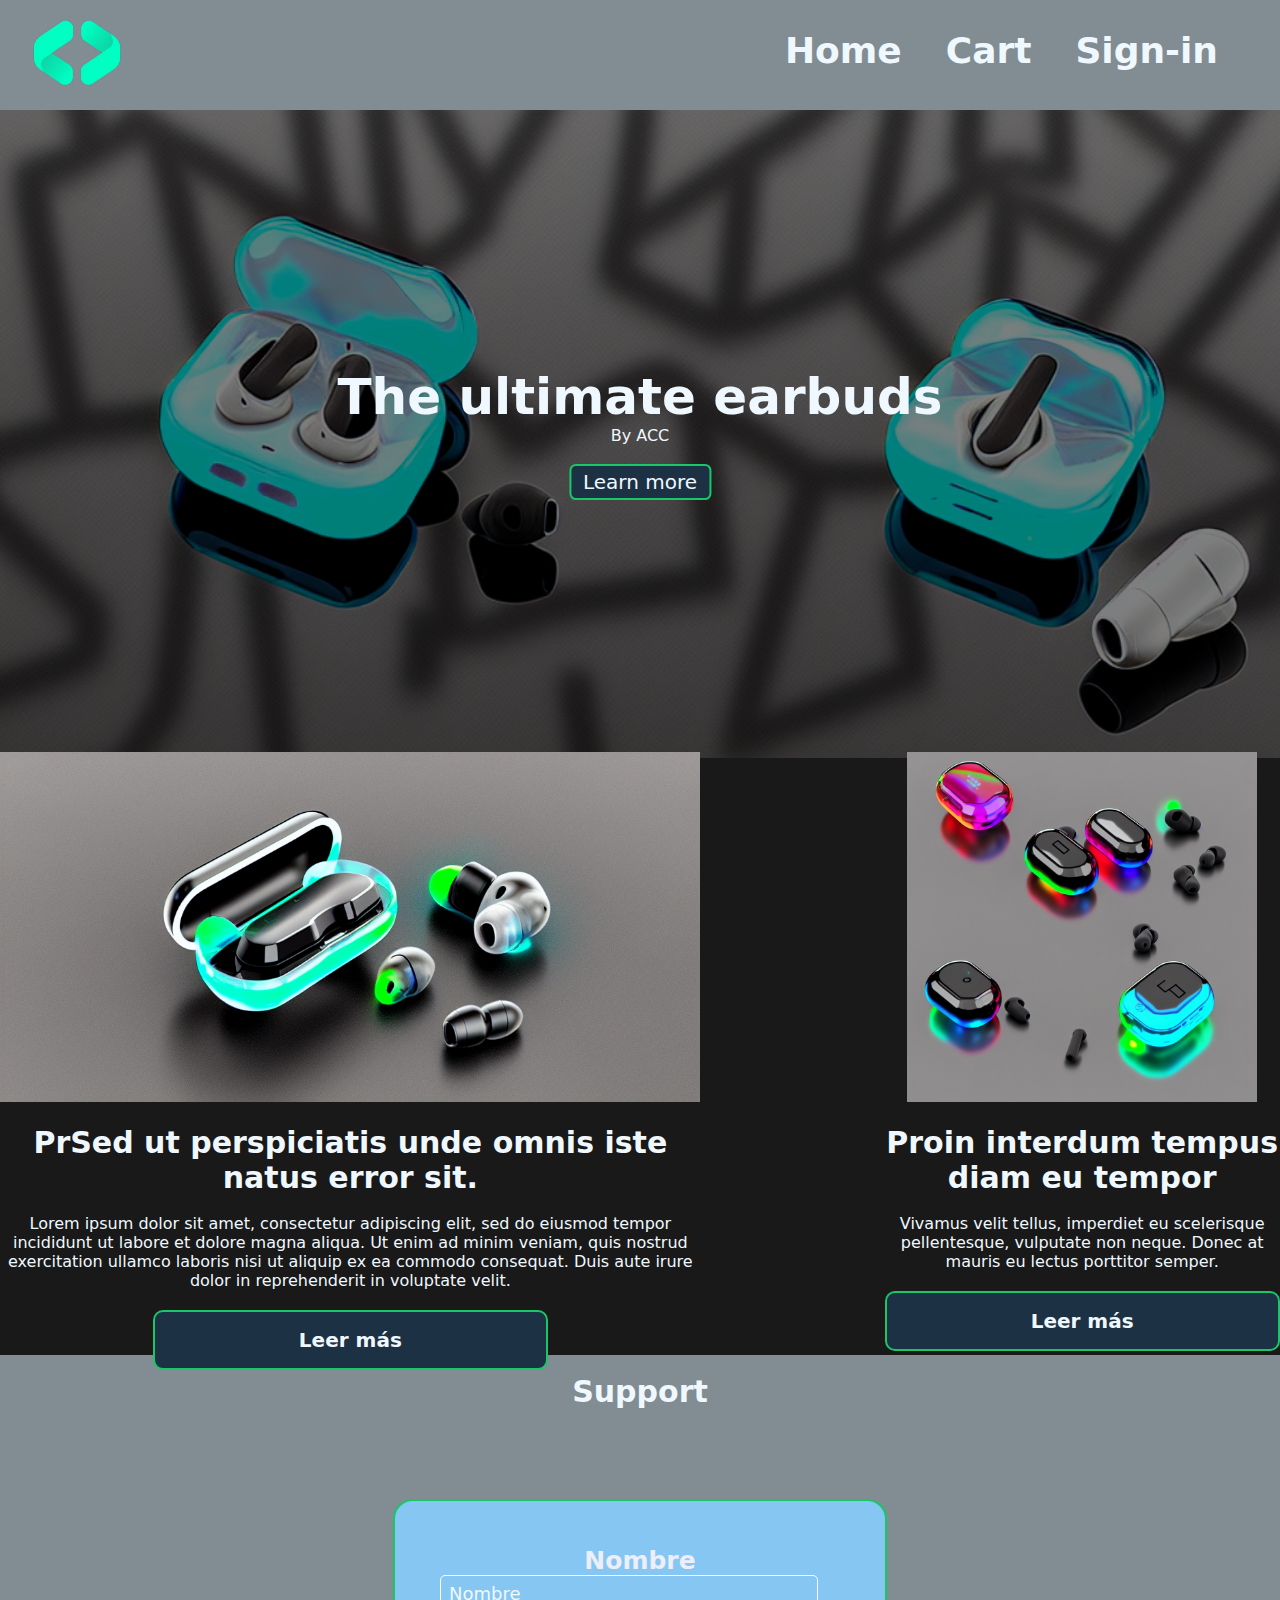
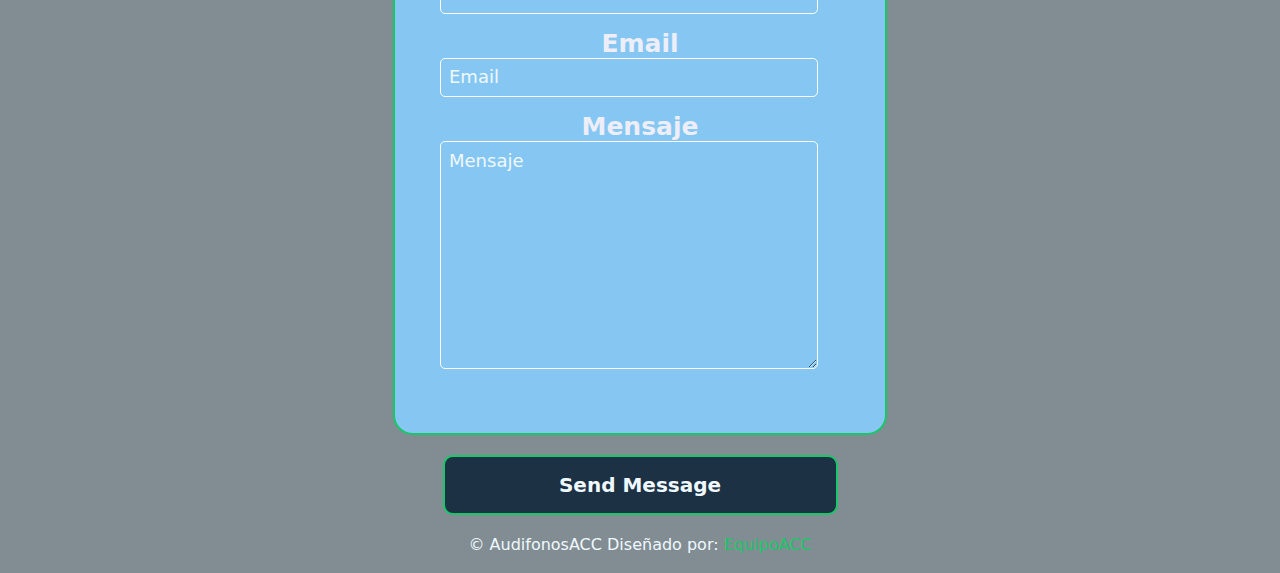
==== commit 3fbae61e: "FINAL" ====
--- a/index1.html
+++ b/index1.html
@@ -39,28 +39,35 @@
         <button>Learn more</button>
       </div>
     </div>
+    <br>
+    <br>
     <section class="seccion-seccion">
       <section class="seccion_division">
         <div>
-          <img src="IMG\1.png" alt="300" width="300">
+          <br>
+          <img src="IMG\5.png" alt="300" width="700">
+          
         </div>
+        <br>
         <header>
-          <h3>Proin interdum tempus diam eu tempor</h3>
+          <h3 style="font-size: 30px">PrSed ut perspiciatis unde omnis iste natus error sit.</h3>
         </header>
-        <p>Vivamus velit tellus, imperdiet eu scelerisque pellentesque, vulputate non neque. Donec at mauris eu lectus
-          porttitor
-          semper. </p>
+        <br>
+        <p>Lorem ipsum dolor sit amet, consectetur adipiscing elit, sed do eiusmod tempor incididunt ut labore et dolore magna aliqua. Ut enim ad minim veniam, quis nostrud exercitation ullamco laboris nisi ut aliquip ex ea commodo consequat. Duis aute irure dolor in reprehenderit in voluptate velit.</p>
         <footer>
           <button type="button" >Leer más</button>
         </footer>
       </section>
       <section class="seccion_division">
         <div>
-          <img src="IMG\2.png" alt="300" width="300">
+          <br>
+          <img src="IMG\2.png" alt="300" width="350">
         </div>
+        <br>
         <header>
-          <h3>Proin interdum tempus diam eu tempor</h3>
+          <h3 style="font-size: 30px">Proin interdum tempus diam eu tempor</h3>
         </header>
+        <br>
         <p>Vivamus velit tellus, imperdiet eu scelerisque pellentesque, vulputate non neque. Donec at mauris eu lectus
           porttitor
           semper. </p>
@@ -69,10 +76,14 @@
         </footer>
       </section>
 </section>
+<br>
+<br>
+<br>
+<br>
   <footer class="footerFinal">
   <div>
     <br>
-    <h1>Get in touch</h1>
+    <h1>Support</h1>
             <section class="form-f">
             <h2>Nombre</h2>
             <input class="controls" type="text" name="nombre" id="nombre" placeholder="Nombre">
@@ -84,7 +95,7 @@
   </div>
   <section class="otraSection">
   <center>
-          <button>Send Mensaje</button>
+          <button>Send Message</button>
           <div class="copyright">
           &copy; AudifonosACC Diseñado por: <a href="">EquipoACC</a>
           <br>
--- a/stylesprincipal.css
+++ b/stylesprincipal.css
@@ -128,36 +128,64 @@
     -webkit-background-clip: text;
     -webkit-text-fill-color: transparent;
 }
-
-
-
-
-body{
-    margin: 0%;
-    padding: 0%;
-}
+h2:hover {
+    background: -webkit-linear-gradient( lime, rgb(79, 255, 249));
+    -webkit-background-clip: text;
+    -webkit-text-fill-color: transparent;
+}
+h3:hover {
+    background: -webkit-linear-gradient( lime, rgb(79, 255, 249));
+    -webkit-background-clip: text;
+    -webkit-text-fill-color: transparent;
+}
+
+
+
 .seccion-seccion{
+    
     display: flex;
     justify-content: center;
     align-items: center;
     width: 80%;
     height: 30%;
+    margin: 50px auto;
+    text-align: center;
+    
 }
 .seccion-seccion .seccion_division{
-    text-align: center;
+    
     position: relative;
-    width: 90%;
-    height: 90%;
-    background: #1c3144;
+    width: calc(800px - 10px);
+    height: calc(700px - 90px);
     float: left;
-    margin: 1px;
+    margin: 9%;
 }
 .seccion-seccion .seccion_division header{
     text-align: center;
-}
-
-
-
+    
+}
+.seccion_division button{
+    text-align: center;
+    font-weight: bold;
+    margin-top: 20px;
+    margin-bottom: 20px;
+    border: 20px;
+    width: 395px;
+    height: 60px;
+    font-size: 20px;
+    border-radius: 10px;
+    border: 2px solid;
+    display: inline-block;
+    padding: .25rem .75rem;
+    cursor: pointer;
+    border-color: rgb(26, 199, 104);
+    background-color: #1c3144;
+    color: aliceblue;
+}
+.seccion_division button:hover{
+    background-color: rgba(133, 199, 242);
+    color: #1c3144;
+}
 .footerFinal{
     background-color: rgba(129, 141, 146);
     color: aliceblue;
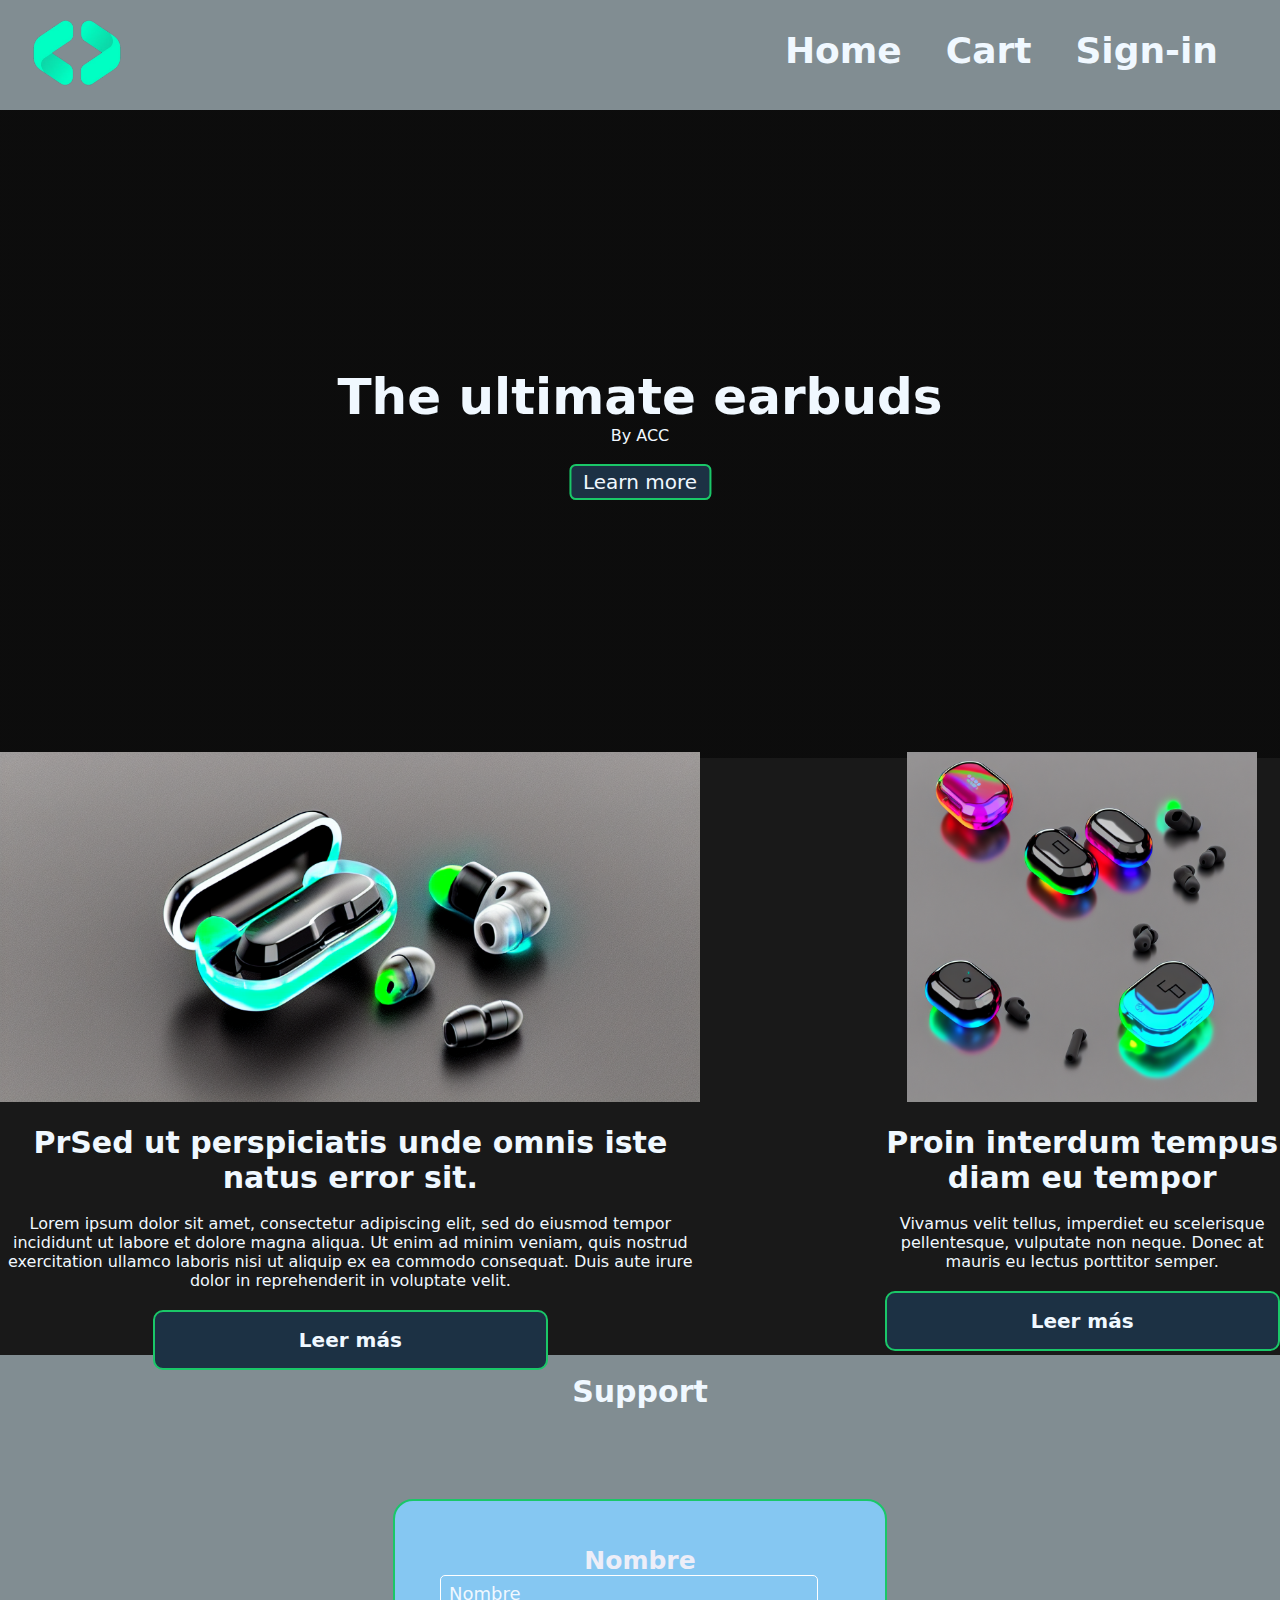
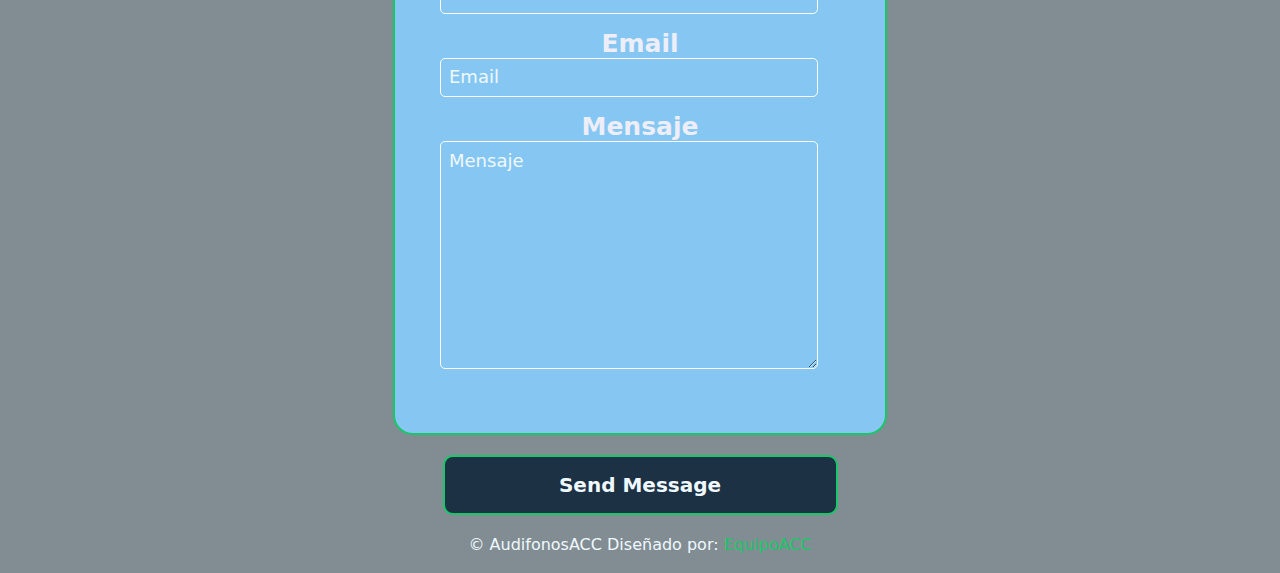
==== commit ef90eefa: "ahora si el final" ====
--- a/index1.html
+++ b/index1.html
@@ -4,7 +4,7 @@
   <meta charset="UTF-8">
   <meta http-equiv="X-UA-Compatible" content="IE=edge">
   <meta name="viewport" content="width=device-width, initial-scale=1.0">
-  <link rel="stylesheet" href="stylesprincipal.css">
+  <link rel="stylesheet" href="CSS\stylesprincipal.css">
   <title>Document</title>
   <style>
     a { color: rgb(26, 199, 104); } /* CSS link color */
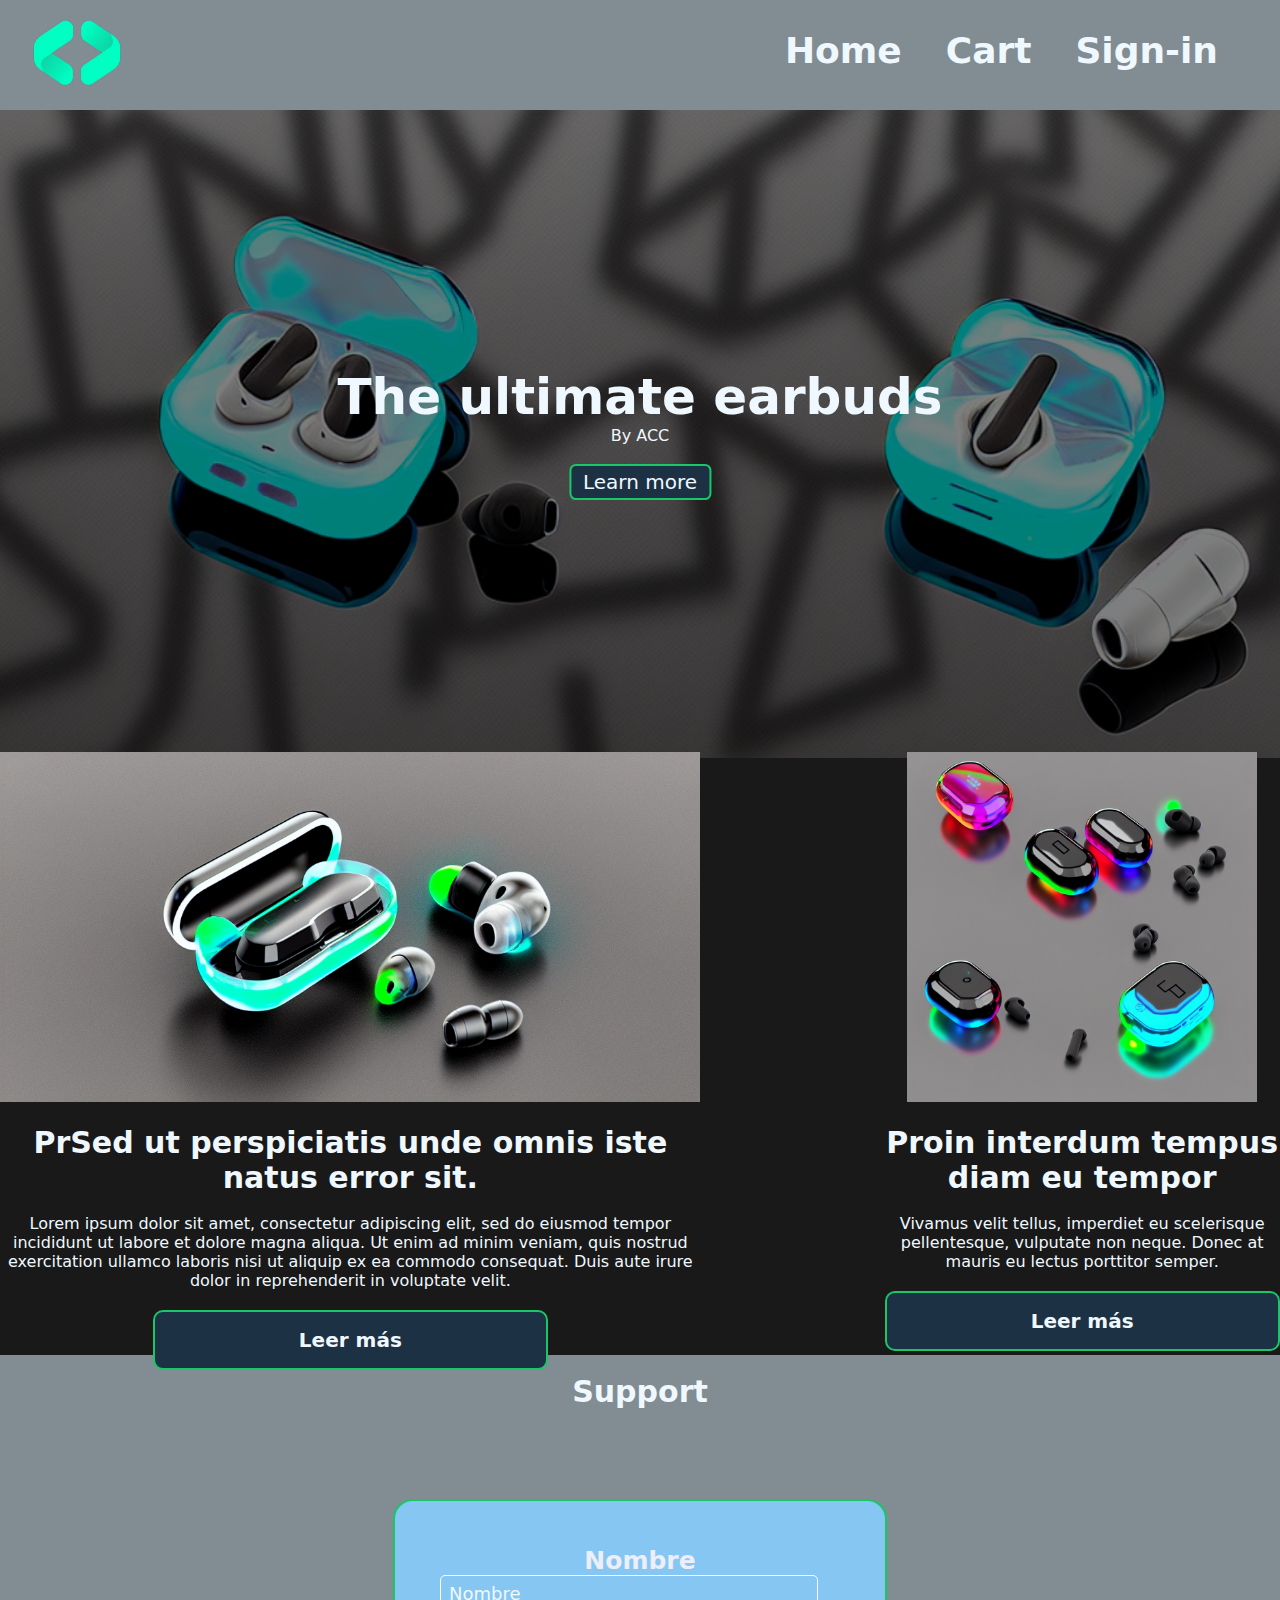
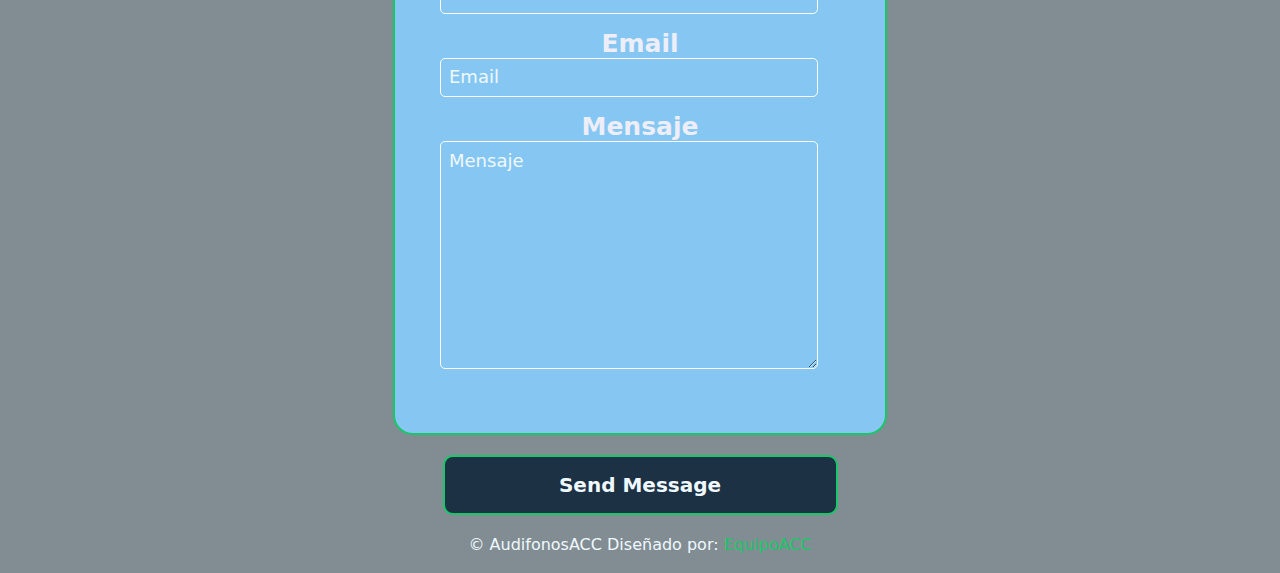
==== commit 67cb35c6: "final final final" ====
--- a/index1.html
+++ b/index1.html
@@ -4,7 +4,7 @@
   <meta charset="UTF-8">
   <meta http-equiv="X-UA-Compatible" content="IE=edge">
   <meta name="viewport" content="width=device-width, initial-scale=1.0">
-  <link rel="stylesheet" href="CSS\stylesprincipal.css">
+  <link rel="stylesheet" href="stylesprincipal.css">
   <title>Document</title>
   <style>
     a { color: rgb(26, 199, 104); } /* CSS link color */
--- a/stylesprincipal.css
+++ b/stylesprincipal.css
@@ -0,0 +1,200 @@
+*{
+    margin:0;
+    padding: 0;
+    border:0;
+    text-decoration: none;
+    font-family: system-ui, -apple-system, BlinkMacSystemFont, 'Segoe UI', Roboto, Oxygen, Ubuntu, Cantarell, 'Open Sans', 'Helvetica Neue', sans-serif;
+}
+body{
+    font-family:none;
+    background-size: cover;
+    background-color: rgb(25, 25, 25);
+    color: aliceblue;
+}
+.header1{
+    font-size: 19px;
+    background-color: rgb(129, 141, 146);
+    text-align: right;
+    display: flex;
+    justify-content: space-between;
+    padding: .5rem 2rem;
+    transition: all .5s;
+}
+.logo-header img{
+    width: 90px;
+}
+.nav-header ul{
+    display: flex;
+    align-items: center;
+}
+.nav-header li{
+    margin-right: 1rem;
+    display: block;
+    line-height: 30px;
+    font-size: 18px;
+    font-weight: 400;
+    cursor: pointer;
+    border: 2px solid;
+    padding: .25rem .75rem;
+    border-radius: .7rem;
+    border-color: transparent;
+}
+.nav-header li:hover{
+    border: 2px solid;
+    padding: .25rem .75rem;
+    border-radius: .7rem;
+    border-color: rgb(26, 199, 104);
+    background-color: #1c3144;
+}
+.hero-image {
+    background-image: linear-gradient(rgba(0, 0, 0, 0.5), rgba(0, 0, 0, 0.5)), url("IMG/coverimage.png");
+    height: 50%;
+    background-position: center;
+    background-repeat: no-repeat;
+    background-size: cover;
+    position: relative;
+  }
+  .hero-text {
+    text-align: center;
+    position: absolute;
+    top: 50%;
+    left: 50%;
+    transform: translate(-50%, -50%);
+  }
+  .hero-text button {
+    font-size: 20px;
+    border: none;
+    outline: 0;
+    display: inline-block;
+    border: 2px solid;
+    padding: .25rem .75rem;
+    border-radius: .4rem;
+    border-color: rgb(26, 199, 104);
+    background-color: #1c3144;
+    color: aliceblue;
+    text-align: center;
+    cursor: pointer;
+  }
+  .hero-text button:hover {
+    background-color: rgb(133, 199, 242);
+    color: #1c3144;
+  }
+h1:hover {
+    background: -webkit-linear-gradient( lime, rgb(79, 255, 249));
+    -webkit-background-clip: text;
+    -webkit-text-fill-color: transparent;
+}
+h2:hover {
+    background: -webkit-linear-gradient( lime, rgb(79, 255, 249));
+    -webkit-background-clip: text;
+    -webkit-text-fill-color: transparent;
+}
+h3:hover {
+    background: -webkit-linear-gradient( lime, rgb(79, 255, 249));
+    -webkit-background-clip: text;
+    -webkit-text-fill-color: transparent;
+}
+.seccion-seccion{
+    
+    display: flex;
+    justify-content: center;
+    align-items: center;
+    width: 80%;
+    height: 30%;
+    margin: 50px auto;
+    text-align: center;
+}
+.seccion-seccion .seccion_division{
+    
+    position: relative;
+    width: calc(800px - 10px);
+    height: calc(700px - 90px);
+    float: left;
+    margin: 9%;
+}
+.seccion-seccion .seccion_division header{
+    text-align: center;
+}
+.seccion_division button{
+    text-align: center;
+    font-weight: bold;
+    margin-top: 20px;
+    margin-bottom: 20px;
+    border: 20px;
+    width: 395px;
+    height: 60px;
+    font-size: 20px;
+    border-radius: 10px;
+    border: 2px solid;
+    display: inline-block;
+    padding: .25rem .75rem;
+    cursor: pointer;
+    border-color: rgb(26, 199, 104);
+    background-color: #1c3144;
+    color: aliceblue;
+}
+.seccion_division button:hover{
+    background-color: rgba(133, 199, 242);
+    color: #1c3144;
+}
+.footerFinal{
+    background-color: rgba(129, 141, 146);
+    color: aliceblue;
+}
+.footerFinal h1{
+    text-align: center;
+    font-size: 30px;
+}
+.footerFinal h2{
+    text-align: center;
+    font-size: 25px;
+}
+.form-f{
+    width: 400px;
+    background-color: rgba(133, 199, 242);
+    color: #edeef8;
+    padding: 45px;
+    margin: auto;
+    margin-top: 90px;
+    border-radius: 20px;
+    font-family:none;
+    border: 2px solid;
+    border-color: rgb(26, 199, 104);
+}
+.form-f ::placeholder{
+    color: aliceblue;
+    font-family: system-ui, -apple-system, BlinkMacSystemFont, 'Segoe UI', Roboto, Oxygen, Ubuntu, Cantarell, 'Open Sans', 'Helvetica Neue', sans-serif;
+}
+.controls{
+    width: 90%;
+    background: transparent;
+    padding: 8px;
+    border-radius: 5px;
+    margin-bottom: 15px;
+    border: 1px solid #ffffff;
+    font-family:none;
+    font-size: 18px;
+}
+ .otraSection button{
+    font-weight: bold;
+    margin-top: 20px;
+    margin-bottom: 20px;
+    border: 20px;
+    width: 395px;
+    height: 60px;
+    font-size: 20px;
+    border-radius: 10px;
+    border: 2px solid;
+    border-color: rgb(26, 199, 104);
+    background-color: #1c3144;
+    color: aliceblue;
+    outline: 0;
+    display: inline-block;
+    padding: .25rem .75rem;
+    text-align: center;
+    cursor: pointer;
+}
+ .otraSection button:hover {
+    background-color: rgba(133, 199, 242);
+    color: #1c3144;
+}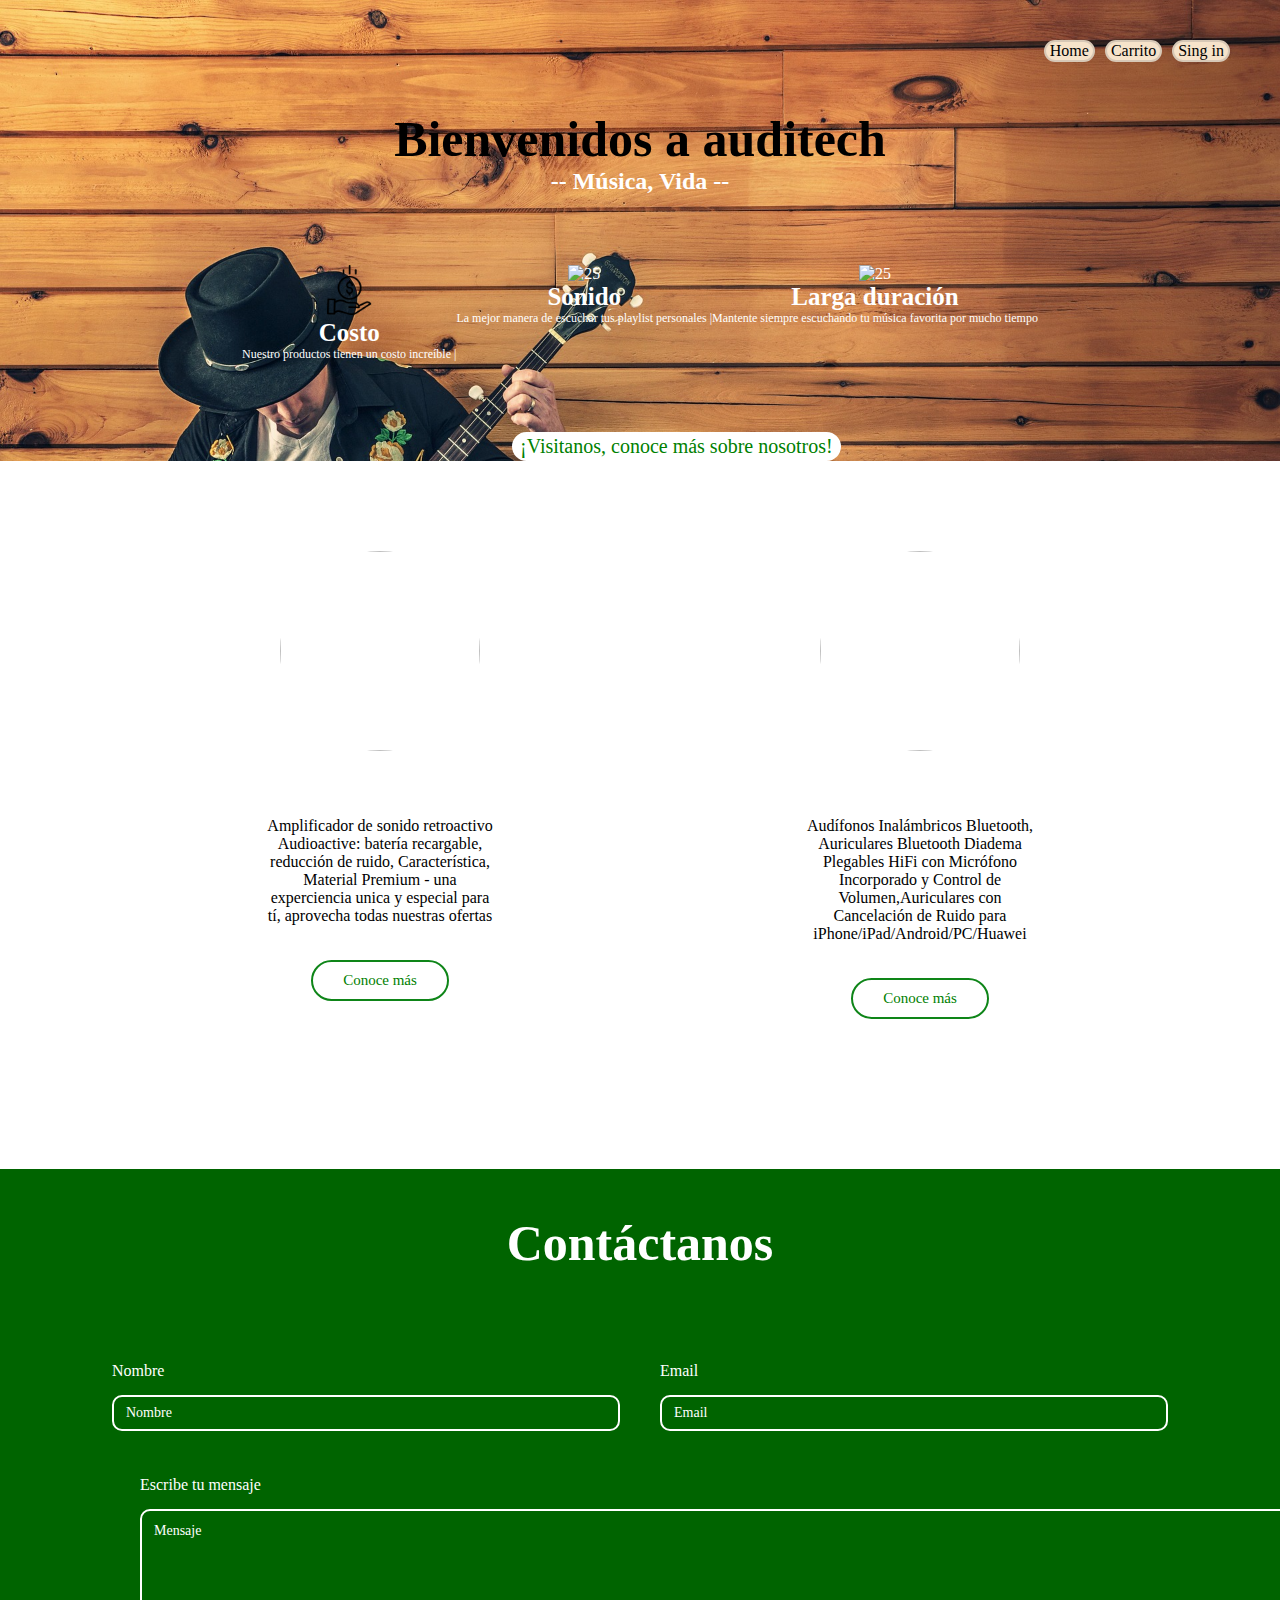
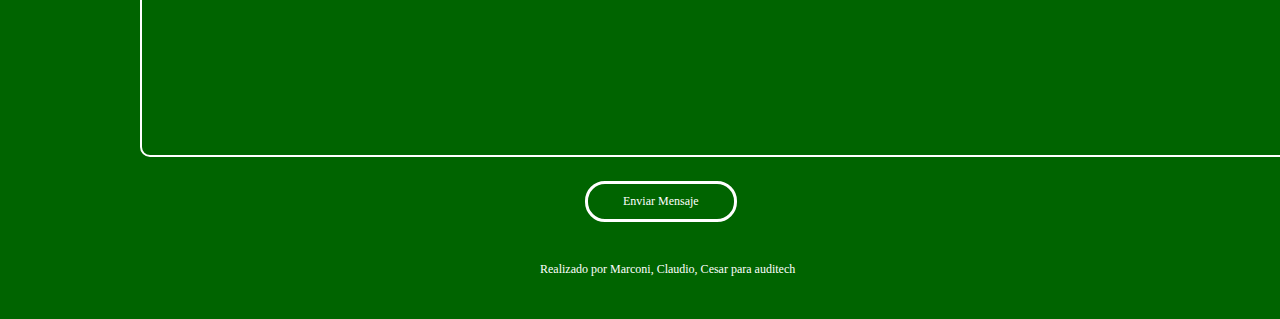
==== commit 8624ab40: "modificación del parcial 2" ====
--- a/index1.html
+++ b/index1.html
@@ -1,108 +1,88 @@
 <!DOCTYPE html>
 <html lang="en">
+
 <head>
   <meta charset="UTF-8">
   <meta http-equiv="X-UA-Compatible" content="IE=edge">
   <meta name="viewport" content="width=device-width, initial-scale=1.0">
+  <title>Auditech</title>
   <link rel="stylesheet" href="stylesprincipal.css">
-  <title>Document</title>
-  <style>
-    a { color: rgb(26, 199, 104); } /* CSS link color */
-  </style>
-  <style>
-    body, html {
-      height: 120%;
-      margin: 0;
-    }
-    </style>
 </head>
 <body>
-  <header class="header1">
-    <div class="logo-header">
-      <a href=""><img src="IMG\acc.png"></a>
-    </div>
-    <nav class="nav-header">
-      <br>
+  <header>
+    <section class="foto">
+      <nav class="barra">
         <ul>
-          <li><h1>Home</h1></li>
-          <li><h1>Cart</h1></li>
-          <li><h1>Sign-in</h1></li>
+          <li><a href="">Home</a></li>
+          <li><a href="">Carrito</a></li>
+          <li><a href="">Sing in</a></li>
         </ul>
-      <br>
-    </nav>
-  </header>
-    <div class="hero-image">
-      <div class="hero-text">
-        <h1 style="font-size:50px">The ultimate earbuds</h1>
-        <p>By ACC</p>
-        <br>
-        <button>Learn more</button>
+      </nav>
+      <h1>Bienvenidos a auditech</h1>
+      <h2>-- Música, Vida --</h2>
+      <div class="padre">
+      <div class="container_imagen">
+        <img class="imagen" src="/IMG/save-money.png" alt="25">
+        <h4>Costo</h4>
+        <p>Nuestro productos tienen un costo increíble | </p>
+      </div>
+      <div class="container_imagen">
+        <img class="imagen" src="img/sound-wave.png" alt="25">
+        <h4>Sonido</h4>
+        <p>La mejor manera de escuchar tus playlist personales |</p>
+      </div>
+      <div class="container_imagen" >
+        <img class="imagen" src="img/bateries.png" alt="25">
+        <h4>Larga duración</h4>
+        <p>Mantente siempre escuchando tu música favorita por mucho tiempo</p>
       </div>
     </div>
-    <br>
-    <br>
-    <section class="seccion-seccion">
-      <section class="seccion_division">
-        <div>
-          <br>
-          <img src="IMG\5.png" alt="300" width="700">
-          
-        </div>
+      <div>
+        <button class="btn1">¡Visitanos, conoce más sobre nosotros! </button>
+      </div>
+      </div>
+    </section>
+  </header>
+  <div class="segunda_seccion">
+    <div class="ver_imagenes">
+      <img class="imagen2" src="img/imagen1.jpg">
+      <h2>Siente cómodo y libre</h2>
+      <p>Amplificador de sonido retroactivo Audioactive: batería recargable, reducción de ruido, Característica,
+        Material Premium - una experciencia unica y especial para tí, aprovecha todas nuestras ofertas
+      </p>
+      <button class="btn2">Conoce más</button>
+    </div>
+    <div class="ver_imagenes">
+      <img class="imagen2" src="img/imagen2.jpg">
+      <h2>Para todas las ocasiones</h2>
+      <p> Audífonos Inalámbricos Bluetooth, Auriculares Bluetooth Diadema Plegables HiFi con Micrófono Incorporado y
+        Control de Volumen,Auriculares con Cancelación de Ruido para iPhone/iPad/Android/PC/Huawei</p>
+      <button class="btn2">Conoce más</button>
+    </div>
+  </div>
+  <br>
+  <footer>
+    <h1 class="titulo_contacto">Contáctanos</h1>
+    <div class="formularios">
+      <div>
+        <label for="">Nombre</label>
         <br>
-        <header>
-          <h3 style="font-size: 30px">PrSed ut perspiciatis unde omnis iste natus error sit.</h3>
-        </header>
+        <input type="text" id="" placeholder="Nombre">
+      </div>
+      <div>
+        <label for="">Email</label>
         <br>
-        <p>Lorem ipsum dolor sit amet, consectetur adipiscing elit, sed do eiusmod tempor incididunt ut labore et dolore magna aliqua. Ut enim ad minim veniam, quis nostrud exercitation ullamco laboris nisi ut aliquip ex ea commodo consequat. Duis aute irure dolor in reprehenderit in voluptate velit.</p>
-        <footer>
-          <button type="button" >Leer más</button>
-        </footer>
-      </section>
-      <section class="seccion_division">
-        <div>
-          <br>
-          <img src="IMG\2.png" alt="300" width="350">
-        </div>
-        <br>
-        <header>
-          <h3 style="font-size: 30px">Proin interdum tempus diam eu tempor</h3>
-        </header>
-        <br>
-        <p>Vivamus velit tellus, imperdiet eu scelerisque pellentesque, vulputate non neque. Donec at mauris eu lectus
-          porttitor
-          semper. </p>
-        <footer>
-          <button type="button" >Leer más</button>
-        </footer>
-      </section>
-</section>
-<br>
-<br>
-<br>
-<br>
-  <footer class="footerFinal">
-  <div>
-    <br>
-    <h1>Support</h1>
-            <section class="form-f">
-            <h2>Nombre</h2>
-            <input class="controls" type="text" name="nombre" id="nombre" placeholder="Nombre">
-            <h2>Email</h2>
-            <input class="controls" type="email" name="email" id="email" placeholder="Email">
-            <label class="mensaje" for="mensaje"><h2>Mensaje<h2></h2></label>
-            <textarea class ="controls" name="mensaje" id="mensaje" rows="10" placeholder="Mensaje"></textarea>
-            </section>
-  </div>
-  <section class="otraSection">
-  <center>
-          <button>Send Message</button>
-          <div class="copyright">
-          &copy; AudifonosACC Diseñado por: <a href="">EquipoACC</a>
-          <br>
-          <br>
-	</div> 
-  </center>
-  </section>
-</footer>
+        <input type="email" id="" placeholder="Email">
+      </div>
+    </div>
+    <div class="cuadro_de_info">
+      <label for="">Escribe tu mensaje</label>
+      <br>
+      <textarea id="" cols="172" rows="15" placeholder="Mensaje"></textarea>
+      <br>
+      <input type="submit" class="botons" value="Enviar Mensaje">
+      <p>Realizado por Marconi, Claudio, Cesar para auditech</p>
+    </div>
+  </footer>
 </body>
 </html>--- a/stylesprincipal.css
+++ b/stylesprincipal.css
@@ -1,200 +1,252 @@
-*{
-    margin:0;
-    padding: 0;
-    border:0;
+* {
+    font-family: Cambria, Cochin, Georgia, Times, 'Times New Roman', serif;
+    margin: 0px;
+}
+
+
+body {
+    margin: 0px;
+}
+
+.foto {
+    background-image: url(/IMG/fondo.jpg);
+    background-size: cover;
+    background-repeat: no-repeat;
+}
+
+.barra {
+    float: right;
+    list-style: none;
+    padding: 40px;
+    color: white;
+}
+
+.barra ul {
+    list-style-type: none;
+}
+
+li {
+    float: left;
+    background-color: #F6E3CA;
+    margin-right: 10px;
+    border: #D7C8B6 2px solid;
+    border-radius: 25px;
+}
+
+a {
+    color: black;
+    padding: 0 4px;
     text-decoration: none;
-    font-family: system-ui, -apple-system, BlinkMacSystemFont, 'Segoe UI', Roboto, Oxygen, Ubuntu, Cantarell, 'Open Sans', 'Helvetica Neue', sans-serif;
-}
-body{
-    font-family:none;
-    background-size: cover;
-    background-color: rgb(25, 25, 25);
-    color: aliceblue;
-}
-.header1{
-    font-size: 19px;
-    background-color: rgb(129, 141, 146);
-    text-align: right;
+}
+
+a:hover {
+    background-color: white;
+    color: #D7C8B6;
+    border-radius: 25px;
+}
+
+h1 {
+    text-align: center;
+    padding-top: 110px;
+    font-size: 50px;
+    margin-top: 0px;
+
+}
+
+h2 {
+    text-align: center;
+    color: white;
+}
+
+
+.padre{
+    padding: 70px;
+    justify-content: center;
     display: flex;
-    justify-content: space-between;
-    padding: .5rem 2rem;
-    transition: all .5s;
-}
-.logo-header img{
-    width: 90px;
-}
-.nav-header ul{
+    flex-wrap: nowrap;
+    text-align: center;
+    
+
+}
+.container_imagen{
+align-items: center;
+justify-content: center;
+flex-wrap: wrap;
+color: white;
+margin: 0%;
+border-spacing: 10px;
+border-radius: 2px;
+}
+
+.padre h4{
+    font-size: 25px;
+}
+
+.padre p{
+    font-size: 12px;
+    margin: 0px;
+}
+.imagen {
+    height: 50px;
+    width: 50px;
+    align-items: center;
+}
+
+.btn1 {
+    background-color: white;
+    border-radius: 50px;
+    border-color: white;
+    cursor: pointer;
+    overflow: hidden;
+    outline: none;
+    color: green;
+    font-size: 20px;
+    border-style: solid;
+    justify-content: center;
+    float: none;
+    margin-left: 40%;
+}
+
+h4 {
+    font-size: 20px;
+}
+
+a {
+    text-decoration: none;
+}
+.segunda_seccion{
+    background-color:red;
+}
+
+.imagen2 {
+    height: 200px;
+    width: 200px;
+    border-radius: 50%;
+}
+
+.ver_imagenes {
+    margin-left: 220px;
+    border: none;
+    float: left;
+    margin-top: 40px;
+    width: 300px;
+    align-items: center;
+    justify-content: center;
+    padding: 10px;
+    text-align: center;
+    background-color: transparent;
+}
+
+.segunda_seccion {
+    margin-top: 40px;
+}
+
+.segunda_seccion p {
+    padding: 35px;
+}
+
+.btn2 {
+    color: green;
+    background-color: transparent;
+    border: 2px solid rgb(14, 133, 24);
+    border-radius: 25px;
+    padding: 10px 30px;
+    font-size: 15px;
+}
+
+.btn2:hover {
+    color: white;
+    background-color: rgb(14, 133, 24);
+    font-weight: bolder;
+}
+
+footer {
+    background-color: darkgreen;
+    width: 100%;
+    height: 750px;
+    margin-top: 650px;
+    box-sizing: border-box;
+}
+
+.titulo_contacto {
+    text-align: center;
+    padding: 45px;
+    color: white;
+}
+
+footer .formularios {
+    width: 100%;
+    max-width: 1200px;
+    margin: auto;
     display: flex;
+    grid-template-columns: repeat(2, 1fr);
+    grid-gap: 40px;
+    padding: 45px 0px;
+    justify-content: center;
     align-items: center;
 }
-.nav-header li{
-    margin-right: 1rem;
-    display: block;
-    line-height: 30px;
-    font-size: 18px;
-    font-weight: 400;
-    cursor: pointer;
-    border: 2px solid;
-    padding: .25rem .75rem;
-    border-radius: .7rem;
-    border-color: transparent;
-}
-.nav-header li:hover{
-    border: 2px solid;
-    padding: .25rem .75rem;
-    border-radius: .7rem;
-    border-color: rgb(26, 199, 104);
-    background-color: #1c3144;
-}
-.hero-image {
-    background-image: linear-gradient(rgba(0, 0, 0, 0.5), rgba(0, 0, 0, 0.5)), url("IMG/coverimage.png");
-    height: 50%;
-    background-position: center;
-    background-repeat: no-repeat;
-    background-size: cover;
-    position: relative;
-  }
-  .hero-text {
-    text-align: center;
-    position: absolute;
-    top: 50%;
-    left: 50%;
-    transform: translate(-50%, -50%);
-  }
-  .hero-text button {
-    font-size: 20px;
-    border: none;
-    outline: 0;
-    display: inline-block;
-    border: 2px solid;
-    padding: .25rem .75rem;
-    border-radius: .4rem;
-    border-color: rgb(26, 199, 104);
-    background-color: #1c3144;
-    color: aliceblue;
-    text-align: center;
-    cursor: pointer;
-  }
-  .hero-text button:hover {
-    background-color: rgb(133, 199, 242);
-    color: #1c3144;
-  }
-h1:hover {
-    background: -webkit-linear-gradient( lime, rgb(79, 255, 249));
-    -webkit-background-clip: text;
-    -webkit-text-fill-color: transparent;
-}
-h2:hover {
-    background: -webkit-linear-gradient( lime, rgb(79, 255, 249));
-    -webkit-background-clip: text;
-    -webkit-text-fill-color: transparent;
-}
-h3:hover {
-    background: -webkit-linear-gradient( lime, rgb(79, 255, 249));
-    -webkit-background-clip: text;
-    -webkit-text-fill-color: transparent;
-}
-.seccion-seccion{
-    
-    display: flex;
-    justify-content: center;
-    align-items: center;
-    width: 80%;
-    height: 30%;
-    margin: 50px auto;
-    text-align: center;
-}
-.seccion-seccion .seccion_division{
-    
-    position: relative;
-    width: calc(800px - 10px);
-    height: calc(700px - 90px);
-    float: left;
-    margin: 9%;
-}
-.seccion-seccion .seccion_division header{
-    text-align: center;
-}
-.seccion_division button{
-    text-align: center;
-    font-weight: bold;
+
+.formularios label {
+    color: white;
+}
+
+.formularios input {
+    margin-top: 15px;
+    height: 30px;
+    width: 500px;
+    border-radius: 10px;
+    border-style: solid;
+    border-color: white;
+    background-color: transparent;
+}
+
+::placeholder {
+    color: white;
+    padding-left: 10px;
+    font-size: 14px;
+}
+
+.cuadro_de_info label {
+    margin-left: 140px;
+    color: white;
+}
+
+.cuadro_de_info textarea {
+    margin-top: 15px;
+    margin-left: 140px;
+    border-radius: 10px;
+    border-color: white;
+    background-color: transparent;
+    border-width: 2px;
+
+}
+
+textarea::placeholder {
+    padding-top: 10px;
+    text-size-adjust: 12px;
+}
+
+.cuadro_de_info input {
+    margin-left: 585px;
+    margin-bottom: 40px;
     margin-top: 20px;
-    margin-bottom: 20px;
-    border: 20px;
-    width: 395px;
-    height: 60px;
-    font-size: 20px;
-    border-radius: 10px;
-    border: 2px solid;
-    display: inline-block;
-    padding: .25rem .75rem;
-    cursor: pointer;
-    border-color: rgb(26, 199, 104);
-    background-color: #1c3144;
-    color: aliceblue;
-}
-.seccion_division button:hover{
-    background-color: rgba(133, 199, 242);
-    color: #1c3144;
-}
-.footerFinal{
-    background-color: rgba(129, 141, 146);
-    color: aliceblue;
-}
-.footerFinal h1{
-    text-align: center;
-    font-size: 30px;
-}
-.footerFinal h2{
-    text-align: center;
-    font-size: 25px;
-}
-.form-f{
-    width: 400px;
-    background-color: rgba(133, 199, 242);
-    color: #edeef8;
-    padding: 45px;
-    margin: auto;
-    margin-top: 90px;
+    color: white;
+    border: white;
+    border-style: solid;
+    background-color: transparent;
     border-radius: 20px;
-    font-family:none;
-    border: 2px solid;
-    border-color: rgb(26, 199, 104);
-}
-.form-f ::placeholder{
-    color: aliceblue;
-    font-family: system-ui, -apple-system, BlinkMacSystemFont, 'Segoe UI', Roboto, Oxygen, Ubuntu, Cantarell, 'Open Sans', 'Helvetica Neue', sans-serif;
-}
-.controls{
-    width: 90%;
-    background: transparent;
-    padding: 8px;
-    border-radius: 5px;
-    margin-bottom: 15px;
-    border: 1px solid #ffffff;
-    font-family:none;
-    font-size: 18px;
-}
- .otraSection button{
-    font-weight: bold;
-    margin-top: 20px;
-    margin-bottom: 20px;
-    border: 20px;
-    width: 395px;
-    height: 60px;
-    font-size: 20px;
-    border-radius: 10px;
-    border: 2px solid;
-    border-color: rgb(26, 199, 104);
-    background-color: #1c3144;
-    color: aliceblue;
-    outline: 0;
-    display: inline-block;
-    padding: .25rem .75rem;
-    text-align: center;
-    cursor: pointer;
-}
- .otraSection button:hover {
-    background-color: rgba(133, 199, 242);
-    color: #1c3144;
+    padding: 10px 35px;
+    font-size: 12px;
+}
+
+.botons:hover {
+    color: green;
+    background-color: #D3F5C8;
+    font-weight: bolder;
+}
+
+.cuadro_de_info p {
+    margin-left: 540px;
+    font-size: 12px;
+    color: white;
 }